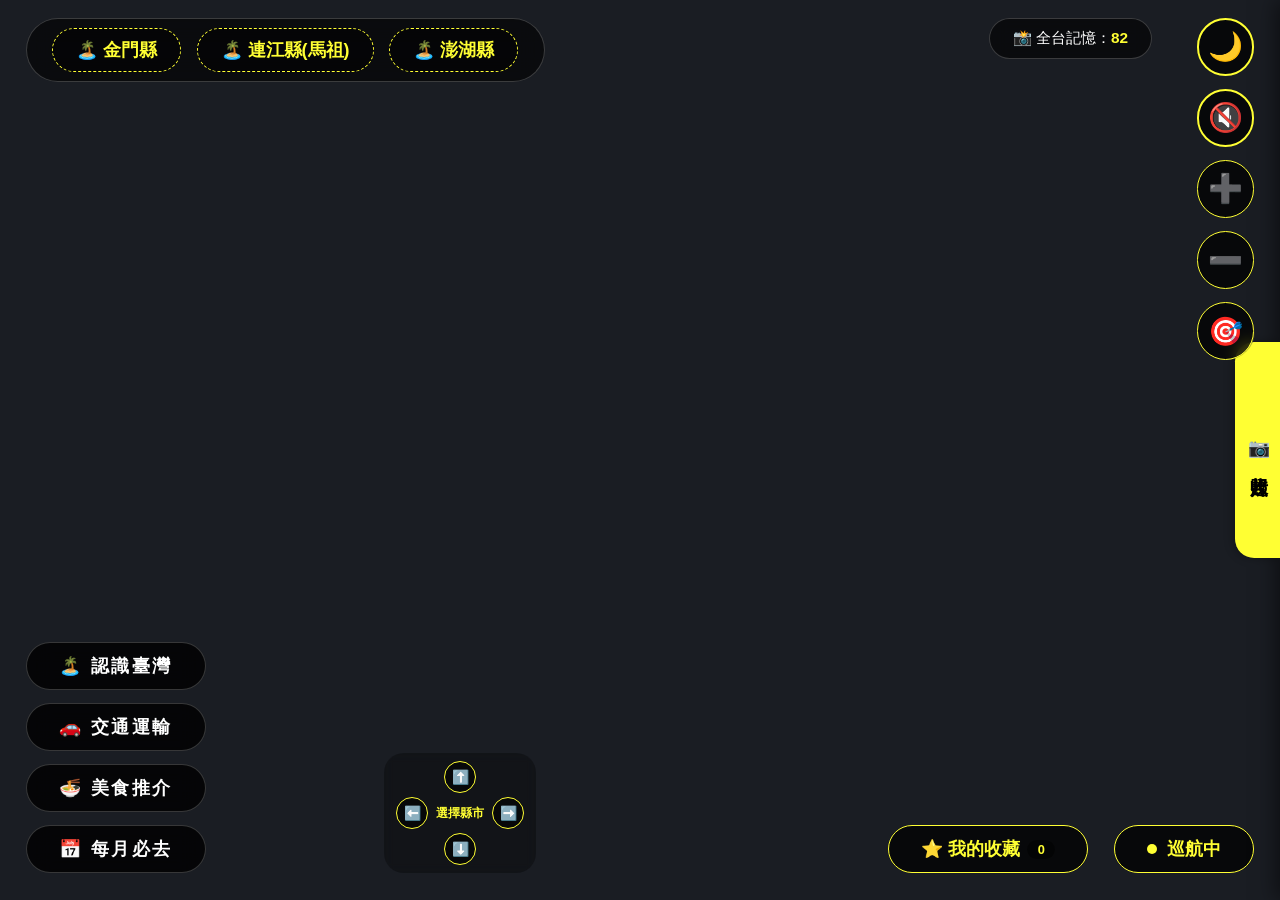
==== index.html @ 997c4e5f "Add files via upload" ====
<!DOCTYPE html>
<html lang="zh-Hant" data-theme="dark">
<head>
    <meta charset="UTF-8">
    <meta name="viewport" content="width=device-width, initial-scale=1.0, user-scalable=yes">
    <title>台灣景點照片地圖 | 249個台灣回憶景點</title>
    <meta name="description" content="探索台灣249個景點照片，從台北101到墾丁沙灘，從阿里山到太魯閣，互動地圖帶你回憶台灣之美。">
    <meta name="keywords" content="台灣景點,台灣地圖,台灣旅遊,景點照片,台灣回憶,台北101,日月潭,阿里山">
    <link rel="stylesheet" href="css/style.css">
    
    <!-- Google tag (gtag.js) -->
    <script async src="https://www.googletagmanager.com/gtag/js?id=G-DR6J5T61EL"></script>
    <script>
        window.dataLayer = window.dataLayer || [];
        function gtag(){dataLayer.push(arguments);}
        gtag('js', new Date());
        gtag('config', 'G-DR6J5T61EL');
    </script>
</head>
<body>
<div class="main-content">
    <div id="map-container">
        <svg id="taiwan-map"></svg>
    </div>
</div>

<!-- 固定右上角控制項 -->
<div class="fixed-controls">
    <div class="theme-toggle" onclick="toggleTheme()">🌙</div>
    <div id="music-toggle" onclick="toggleMusic()">🎵</div>
    <audio id="bgm-audio" loop><source src="bgm.mp3" type="audio/mpeg"></audio>
    <div class="map-controls">
        <button id="zoom-in">➕</button>
        <button id="zoom-out">➖</button>
        <button class="reset-view-btn" onclick="resetMapView()">🎯</button>
    </div>
</div>

<!-- 左上角外島區塊 -->
<div class="island-bar">
    <div id="btn-Kinmen" class="island-btn" onclick="clickIsland('金門縣', this)" onmouseenter="hoverIsland('金門縣')" onmouseleave="clearIslandHover()">🏝️ 金門縣</div>
    <div id="btn-Lienchiang" class="island-btn" onclick="clickIsland('連江縣', this)" onmouseenter="hoverIsland('連江縣')" onmouseleave="clearIslandHover()">🏝️ 連江縣(馬祖)</div>
    <div id="btn-Penghu" class="island-btn" onclick="clickIsland('澎湖縣', this)" onmouseenter="hoverIsland('澎湖縣')" onmouseleave="clearIslandHover()">🏝️ 澎湖縣</div>
</div>

<!-- 手機版四方向按鈕（取代搜尋框） -->
<div class="mobile-dpad">
    <div class="dpad-up">
        <button class="dpad-btn" id="dpad-up" onclick="moveDirection('N')">⬆️</button>
    </div>
    <div class="dpad-middle">
        <button class="dpad-btn" id="dpad-left" onclick="moveDirection('W')">⬅️</button>
        <span class="dpad-text">選擇縣市</span>
        <button class="dpad-btn" id="dpad-right" onclick="moveDirection('E')">➡️</button>
    </div>
    <div class="dpad-down">
        <button class="dpad-btn" id="dpad-down" onclick="moveDirection('S')">⬇️</button>
    </div>
</div>

<!-- 記憶數字 -->
<div class="memory-badge">📸 全台記憶：<b id="total-count" style="color:var(--accent)">82</b></div>

<!-- 收藏景點縮圖預覽 -->
<div id="favorite-preview" class="favorite-preview" style="display: none;">
    <img id="preview-img" src="">
    <div id="preview-title"></div>
</div>

<!-- 左下方選單 -->
<div class="menu-stack">
    <div class="menu-item" id="menu-taiwan">
        <div class="menu-trigger" onclick="toggleMenu('taiwan')">🏝️ 認識臺灣</div>
        <div class="menu-dropdown-vertical" id="dropdown-taiwan"></div>
    </div>
    <div class="menu-item" id="menu-transport">
        <div class="menu-trigger" onclick="toggleMenu('transport')">🚗 交通運輸</div>
        <div class="menu-dropdown-vertical" id="dropdown-transport"></div>
    </div>
    <div class="menu-item" id="menu-food">
        <div class="menu-trigger" id="food-mode-trigger" onclick="toggleFoodMode()">🍜 美食推介</div>
        <div class="menu-dropdown-vertical" id="dropdown-food"></div>
    </div>
    <div class="menu-item" id="menu-monthly">
        <div class="menu-trigger" id="monthly-mode-trigger" onclick="toggleMonthlyPanel()">📅 每月必去</div>
        <div class="menu-dropdown-vertical" id="dropdown-monthly"></div>
    </div>
</div>

<!-- 每月必去月份選單（彈窗 - 3x4 網格） -->
<div id="monthly-panel" class="monthly-panel">
    <div class="monthly-grid-3x4">
        <div class="monthly-item" onclick="filterByMonth(1)">1月</div>
        <div class="monthly-item" onclick="filterByMonth(2)">2月</div>
        <div class="monthly-item" onclick="filterByMonth(3)">3月</div>
        <div class="monthly-item" onclick="filterByMonth(4)">4月</div>
        <div class="monthly-item" onclick="filterByMonth(5)">5月</div>
        <div class="monthly-item" onclick="filterByMonth(6)">6月</div>
        <div class="monthly-item" onclick="filterByMonth(7)">7月</div>
        <div class="monthly-item" onclick="filterByMonth(8)">8月</div>
        <div class="monthly-item" onclick="filterByMonth(9)">9月</div>
        <div class="monthly-item" onclick="filterByMonth(10)">10月</div>
        <div class="monthly-item" onclick="filterByMonth(11)">11月</div>
        <div class="monthly-item" onclick="filterByMonth(12)">12月</div>
    </div>
</div>

<!-- 巡航按鈕 -->
<div class="cruise-area">
    <div class="cruise-btn" onclick="toggleCruiseMaster()">
        <div id="cruise-dot"></div>
        <span id="cruise-text">巡航中</span>
    </div>
</div>

<!-- 收藏按鈕 + 面板 -->
<div class="favorite-wrapper">
    <div class="favorite-btn" onclick="toggleFavoritePanel()">
        ⭐ 我的收藏
        <span id="favorite-count" class="favorite-count">0</span>
    </div>
    <div id="favorite-panel" class="favorite-panel-dropup">
        <div class="favorite-panel-title">⭐ 我的收藏</div>
        <div id="favorite-list" class="favorite-list"></div>
    </div>
</div>

<!-- 右側照片面板 -->
<div id="photoPanel" class="photo-panel">
    <div class="panel-handle" onclick="togglePhotoPanel()" id="panel-handle-text">📷 收起照片</div>
    <div class="panel-title"><span id="cname">等待探索</span></div>
    <div id="thumb-grid"></div>
</div>

<!-- 彈窗 -->
<div id="modal-overlay" onclick="closeModal()">
    <div id="modal-box" onclick="event.stopPropagation()">
        <img id="modal-img" src="">
        <div id="modal-title" style="font-size:1.5em;color:var(--accent);margin-top:10px;"></div>
    </div>
</div>

<script src="https://d3js.org/d3.v7.min.js"></script>
<script src="https://unpkg.com/topojson@3"></script>
<script src="js/data.js"></script>
<script src="js/map.js"></script>
<script src="js/ui.js"></script>
</body>
</html>
---- css/style.css ----
:root {
    --main-bg: #1a1d23;
    --panel-bg: #252932;
    --accent: #ffff33;
    --gold: linear-gradient(45deg, #ffd700, #ffae00, #ffd700);
    --plane: #66ccff;
}

* {
    margin: 0;
    padding: 0;
    box-sizing: border-box;
}

body {
    margin: 0 !important;
    padding: 0 !important;
    background: var(--main-bg);
    color: white;
    font-family: "Microsoft JhengHei", "Segoe UI", sans-serif;
    display: flex;
    height: 100vh;
    overflow: hidden;
}

.main-content {
    flex: 1;
    display: flex;
    transition: margin-right 0.3s ease;
    position: relative;
}

#map-container {
    flex: 1;
    position: relative;
    padding: 0;
    transition: all 0.3s ease;
    background: var(--main-bg) !important;
    overflow: hidden;
}

svg {
    width: 100%;
    height: 100%;
}

.county {
    fill: #4a5d4e;
    stroke: #fff;
    stroke-width: 0.5;
    cursor: pointer;
    transition: 0.3s;
}

.county.active {
    fill: var(--accent) !important;
    filter: drop-shadow(0 0 10px var(--accent));
}

.reg-north { fill: #00d4ff !important; }
.reg-central { fill: #52ff52 !important; }
.reg-south { fill: #ffbb33 !important; }
.reg-east { fill: #ff66cc !important; }
.reg-islands { fill: #cccccc !important; }
.reg-system { fill: #ffd700 !important; }

/* ========== 地圖上的文字 ========== */
.county-label {
    fill: #fff;
    font-size: 1vw;
    font-weight: 900;
    letter-spacing: 0.5px;
    paint-order: stroke;
    stroke: #000;
    stroke-width: 2.5px;
    stroke-linecap: round;
    stroke-linejoin: round;
    dominant-baseline: middle;
    text-shadow: 0 0 2px rgba(0,0,0,0.5);
    pointer-events: none;
    opacity: 0;
    transition: opacity 0.3s;
}

.extra-label {
    font-size: 0.7vw;
}

.airport-label {
    fill: var(--plane);
    font-size: 0.7vw;
    font-weight: 900;
    pointer-events: none;
    opacity: 0;
    transition: opacity 0.3s;
    paint-order: stroke;
    stroke: #000;
    stroke-width: 2.5px;
}

.label-visible { opacity: 1 !important; }

.airport-icon {
    font-size: 18px;
    opacity: 0;
    transition: 0.5s;
    pointer-events: none;
}

.airport-visible { opacity: 1 !important; }

.tra-station {
    font-size: 0.45vw;
    font-weight: bold;
    white-space: nowrap;
    background: rgba(0, 0, 0, 0.65);
    padding: 2px 3px;
    border-radius: 4px;
    dominant-baseline: hanging;
    fill: #ffffff;
    paint-order: stroke;
    stroke: #000000;
    stroke-width: 2px;
}

.hsr-station {
    fill: #ffaa33;
    font-size: 0.7vw;
    font-weight: bold;
    white-space: nowrap;
    background: rgba(0, 0, 0, 0.65);
    padding: 2px 4px;
    border-radius: 4px;
    dominant-baseline: hanging;
    paint-order: stroke;
    stroke: #000;
    stroke-width: 2px;
}

.tra-stations circle {
    fill: white;
    stroke: black;
    stroke-width: 1px;
}

.hsr-dot {
    fill: #ffaa33;
    stroke: #000;
    stroke-width: 0.5px;
}

/* ========== 右側照片面板（桌面版）========== */
.photo-panel {
    position: fixed;
    right: -50%;
    top: 0;
    width: 50%;
    height: 100vh;
    background: var(--panel-bg);
    transition: right 0.3s ease;
    z-index: 300;
    display: flex;
    flex-direction: column;
    box-shadow: -4px 0 20px rgba(0,0,0,0.5);
}

.photo-panel.open {
    right: 0;
}

body.panel-open .main-content {
    margin-right: 50%;
}

.photo-panel .panel-handle {
    position: absolute;
    left: -3.5vw;
    top: 50%;
    transform: translateY(-50%);
    width: 3.5vw;
    height: 24vh;
    background: var(--accent);
    border-radius: 1.5vw 0 0 1.5vw;
    display: flex;
    align-items: center;
    justify-content: center;
    cursor: pointer;
    color: #000;
    font-weight: bold;
    writing-mode: vertical-rl;
    text-orientation: mixed;
    letter-spacing: normal;
    font-size: 1.4vw;
    box-shadow: -2px 0 10px rgba(0,0,0,0.3);
    z-index: 301;
    white-space: nowrap;
    padding: 0;
    margin: 0;
    line-height: 1;
    transition: all 0.3s ease;
}

.photo-panel.open .panel-handle {
    align-items: center;
}

.photo-panel .panel-handle:hover {
    background: #ffdd55;
}

#thumb-grid {
    flex-grow: 1;
    display: flex;
    flex-direction: row;
    flex-wrap: wrap;
    overflow-y: auto;
    overflow-x: hidden;
    gap: 1.5vw;
    padding: 1.5vw;
    scroll-behavior: smooth;
    align-content: flex-start;
}

#thumb-grid::-webkit-scrollbar {
    width: 0.6vw;
}
#thumb-grid::-webkit-scrollbar-thumb {
    background: var(--accent);
    border-radius: 1vw;
}

.thumb-card {
    flex: 0 0 18vw;
    background: #1a1d23;
    border-radius: 1vw;
    border: 1px solid rgba(255,255,255,0.1);
    cursor: pointer;
    transition: 0.3s;
    display: flex;
    flex-direction: column;
    overflow: hidden;
    position: relative;
}

.thumb-card:hover {
    transform: scale(1.02);
    border-color: var(--accent);
}

.thumb-card img {
    width: 100%;
    aspect-ratio: 4 / 3;
    object-fit: cover;
}

.thumb-card p {
    font-size: 1vw;
    margin: 0;
    padding: 0.8vw;
    text-align: center;
    font-weight: bold;
    background: rgba(0,0,0,0.6);
    color: white;
    white-space: normal;
    word-wrap: break-word;
}

/* ========== 桌面版收藏星星 - 放大到容易點擊 ========== */
.thumb-card .favorite-star {
    position: absolute;
    top: 0.8vw;
    right: 0.8vw;
    background: rgba(0,0,0,0.6);
    border-radius: 50%;
    width: 3vw;
    height: 3vw;
    min-width: 28px;
    min-height: 28px;
    display: flex;
    align-items: center;
    justify-content: center;
    cursor: pointer;
    font-size: 2vw;
    backdrop-filter: blur(4px);
    transition: 0.2s;
}

.panel-title {
    text-align: center;
    padding: 1.5vw;
    border-bottom: 1px solid rgba(255,255,255,0.1);
    font-size: 1.5vw;
    font-weight: bold;
    background: rgba(0,0,0,0.3);
}

/* ========== 左上角外島區塊（桌面版-水平）========== */
.island-bar {
    position: absolute;
    top: 2vh;
    left: 2vw;
    z-index: 150;
    display: flex;
    gap: 1.2vw;
    background: rgba(0,0,0,0.6);
    backdrop-filter: blur(12px);
    padding: 1vh 2vw;
    border-radius: 5vw;
    border: 1px solid rgba(255,255,255,0.2);
}

.island-btn {
    padding: 1vh 1.8vw;
    border-radius: 5vw;
    font-size: 1.4vw;
    font-weight: bold;
    cursor: pointer;
    background: rgba(0,0,0,0.5);
    border: 1px dashed var(--accent);
    color: var(--accent);
    transition: 0.2s;
    text-align: center;
    display: inline-flex;
    align-items: center;
    justify-content: center;
    gap: 0.5vw;
    font-family: 'Microsoft JhengHei', sans-serif;
}

.island-btn:hover { background: var(--accent); color: #000; }

.memory-badge {
    position: absolute;
    top: 2vh;
    right: 10vw;
    background: rgba(0,0,0,0.6);
    backdrop-filter: blur(8px);
    padding: 1vh 1.8vw;
    border-radius: 5vw;
    font-size: 1.2vw;
    z-index: 150;
    border: 1px solid rgba(255,255,255,0.2);
    font-family: 'Microsoft JhengHei', sans-serif;
}

/* ========== 搜尋框（桌面版保留，手機版隱藏）========== */
.search-area {
    position: absolute;
    top: 2vh;
    right: 25vw;
    z-index: 150;
}

.search-box {
    display: flex;
    gap: 0.5vw;
    background: rgba(0,0,0,0.6);
    backdrop-filter: blur(12px);
    padding: 0.5vh 1vw;
    border-radius: 5vw;
    border: 1px solid rgba(255,255,255,0.2);
}

.search-box input {
    background: transparent;
    border: none;
    color: white;
    padding: 0.8vh 1vw;
    font-size: 1.2vw;
    outline: none;
    width: 12vw;
    font-family: 'Microsoft JhengHei', sans-serif;
}

.search-box input::placeholder { color: rgba(255,255,255,0.5); }

.search-box button {
    background: var(--accent);
    border: none;
    border-radius: 5vw;
    padding: 0.8vh 1.5vw;
    cursor: pointer;
    font-weight: bold;
    font-size: 1.2vw;
    color: #000;
    font-family: 'Microsoft JhengHei', sans-serif;
}

.search-box button:hover { background: #ffdd55; }

.search-results {
    position: absolute;
    top: 6vh;
    right: 0;
    background: rgba(0,0,0,0.95);
    backdrop-filter: blur(16px);
    border-radius: 1vw;
    padding: 0.8vw;
    min-width: 12vw;
    max-height: 25vh;
    overflow-y: auto;
    display: none;
    z-index: 151;
}

.search-results.show { display: block; }

.search-result-item {
    padding: 0.8vw 1vw;
    cursor: pointer;
    border-radius: 0.8vw;
    transition: 0.2s;
    font-size: 1.2vw;
    font-family: 'Microsoft JhengHei', sans-serif;
}

.search-result-item:hover { background: var(--accent); color: #000; }

/* ========== 左下方選單（桌面版-垂直）========== */
.menu-stack {
    position: absolute;
    bottom: 3vh;
    left: 2vw;
    display: flex;
    flex-direction: column;
    gap: 1.5vh;
    z-index: 160;
}

.menu-item { position: relative; }

.menu-trigger {
    padding: 1.2vh 2.5vw;
    background: rgba(0,0,0,0.8);
    backdrop-filter: blur(12px);
    border-radius: 5vw;
    font-size: 1.4vw;
    font-weight: bold;
    cursor: pointer;
    border: 1px solid rgba(255,255,255,0.2);
    transition: 0.2s;
    color: white;
    letter-spacing: 0.2vw;
    text-align: center;
    font-family: 'Microsoft JhengHei', sans-serif;
}

.menu-trigger:hover {
    background: var(--accent);
    color: #000;
    border-color: var(--accent);
}

.menu-trigger.active {
    background: var(--accent);
    color: #000;
    border-color: var(--accent);
}

.menu-dropdown-vertical {
    position: absolute;
    left: 100%;
    bottom: 0;
    margin-left: 1vw;
    background: rgba(0,0,0,0.95);
    backdrop-filter: blur(16px);
    border-radius: 1vw;
    padding: 0.8vw;
    min-width: 15vw;
    border: 1px solid rgba(255,255,255,0.2);
    box-shadow: 4px 4px 20px rgba(0,0,0,0.5);
    display: none;
    z-index: 170;
}

.menu-dropdown-vertical.show { display: block; }

.vertical-item {
    padding: 0.8vw 1.5vw;
    margin: 0.3vw 0;
    border-radius: 1vw;
    cursor: pointer;
    transition: 0.2s;
    display: flex;
    align-items: center;
    gap: 1vw;
    font-family: 'Microsoft JhengHei', sans-serif;
    font-size: 1.1vw;
    font-weight: bold;
}

.vertical-item:hover {
    filter: brightness(1.1);
    transform: scale(1.02);
}

.vertical-item img {
    width: 5vw;
    height: 5vw;
    min-width: 24px;
    min-height: 24px;
    object-fit: contain;
}

/* ========== 巡航按鈕 ========== */
.cruise-area {
    position: absolute;
    bottom: 3vh;
    right: 2vw;
    z-index: 160;
}

.cruise-btn {
    display: flex;
    align-items: center;
    gap: 0.8vw;
    padding: 1.2vh 2.5vw;
    background: rgba(0,0,0,0.7);
    backdrop-filter: blur(12px);
    border: 1px solid var(--accent);
    border-radius: 5vw;
    cursor: pointer;
    transition: 0.2s;
    font-size: 1.4vw;
    font-weight: bold;
    color: var(--accent);
    font-family: 'Microsoft JhengHei', sans-serif;
}

.cruise-btn:hover { background: var(--accent); color: #000; }
.cruise-btn:hover #cruise-dot { background: #000 !important; }

#cruise-dot {
    width: 0.8vw;
    height: 0.8vw;
    background: var(--accent);
    border-radius: 50%;
    transition: 0.2s;
}

/* ========== 收藏包裝器 ========== */
.favorite-wrapper {
    position: absolute;
    bottom: 3vh;
    right: 15vw;
    z-index: 160;
    display: flex;
    flex-direction: column;
    align-items: flex-end;
}

.favorite-btn {
    display: flex;
    align-items: center;
    gap: 0.6vw;
    padding: 1.2vh 2.5vw;
    background: rgba(0,0,0,0.7);
    backdrop-filter: blur(12px);
    border: 1px solid var(--accent);
    border-radius: 5vw;
    cursor: pointer;
    transition: 0.2s;
    font-size: 1.4vw;
    font-weight: bold;
    color: var(--accent);
    font-family: 'Microsoft JhengHei', sans-serif;
}

.favorite-btn:hover {
    background: var(--accent);
    color: #000;
}

.favorite-count {
    background: rgba(0,0,0,0.5);
    padding: 0.2vh 0.8vw;
    border-radius: 2vw;
    font-size: 1vw;
}

.favorite-panel-dropup {
    position: absolute;
    bottom: 6vh;
    right: 0;
    width: 20vw;
    background: rgba(0,0,0,0.95);
    backdrop-filter: blur(16px);
    border-radius: 1vw;
    padding: 1vw;
    border: 1px solid rgba(255,255,255,0.2);
    box-shadow: 0 4px 20px rgba(0,0,0,0.5);
    display: none;
    z-index: 250;
    max-height: 40vh;
    overflow-y: auto;
}

.favorite-panel-dropup.show {
    display: block;
}

.favorite-panel-title {
    font-size: 1.2vw;
    font-weight: bold;
    margin-bottom: 1vh;
    padding-bottom: 0.5vh;
    border-bottom: 1px solid rgba(255,255,255,0.2);
    text-align: center;
    font-family: 'Microsoft JhengHei', sans-serif;
}

.favorite-list {
    display: flex;
    flex-direction: column;
    gap: 0.5vh;
}

.favorite-item {
    display: flex;
    align-items: center;
    justify-content: space-between;
    padding: 0.6vw 1vw;
    background: rgba(255,255,255,0.1);
    border-radius: 2vw;
    cursor: pointer;
    transition: 0.2s;
    font-size: 1vw;
    font-family: 'Microsoft JhengHei', sans-serif;
}

.favorite-item:hover {
    background: var(--accent);
    color: #000;
}

.favorite-item .remove {
    width: 1.5vw;
    height: 1.5vw;
    border-radius: 50%;
    background: rgba(255,255,255,0.2);
    display: flex;
    align-items: center;
    justify-content: center;
    cursor: pointer;
    font-size: 0.9vw;
}

.favorite-item .remove:hover {
    background: #ff4444;
    color: white;
}

.empty-favorite {
    text-align: center;
    padding: 2vh;
    color: rgba(255,255,255,0.5);
    font-size: 1vw;
    font-family: 'Microsoft JhengHei', sans-serif;
}

/* ========== 右上控制項 ========== */
.fixed-controls {
    position: fixed;
    top: 2vh;
    right: 2vw;
    z-index: 400;
    display: flex;
    flex-direction: column;
    align-items: flex-end;
    gap: 1.5vh;
}

#music-toggle {
    width: 4.5vw;
    height: 4.5vw;
    min-width: 44px;
    min-height: 44px;
    background: rgba(0,0,0,0.7);
    border: 2px solid var(--accent);
    border-radius: 50%;
    display: flex;
    align-items: center;
    justify-content: center;
    cursor: pointer;
    color: var(--accent);
    font-size: 2.2vw;
    backdrop-filter: blur(8px);
}

.map-controls {
    display: flex;
    flex-direction: column;
    gap: 1.5vh;
}

.map-controls button {
    width: 4.5vw;
    height: 4.5vw;
    min-width: 44px;
    min-height: 44px;
    background: rgba(0,0,0,0.7);
    border: 1px solid var(--accent);
    border-radius: 50%;
    color: var(--accent);
    font-size: 2.2vw;
    cursor: pointer;
    backdrop-filter: blur(8px);
}

.map-controls button:hover { background: var(--accent); color: #000; }

.theme-toggle {
    width: 4.5vw;
    height: 4.5vw;
    min-width: 44px;
    min-height: 44px;
    background: rgba(0,0,0,0.7);
    border: 2px solid var(--accent);
    border-radius: 50%;
    display: flex;
    align-items: center;
    justify-content: center;
    cursor: pointer;
    font-size: 2.2vw;
    backdrop-filter: blur(8px);
    transition: 0.2s;
}

.theme-toggle:hover {
    transform: scale(1.05);
    background: var(--accent);
    color: #000;
}

/* 收藏景點縮圖預覽 */
.favorite-preview {
    position: fixed;
    bottom: 8vh;
    left: 2vw;
    width: 6vw;
    background: rgba(0,0,0,0.8);
    backdrop-filter: blur(8px);
    border-radius: 1vw;
    padding: 0.5vw;
    text-align: center;
    z-index: 170;
    border: 1px solid var(--accent);
}

.favorite-preview img {
    width: 100%;
    height: 4vw;
    object-fit: cover;
    border-radius: 0.5vw;
}

.favorite-preview div {
    font-size: 0.8vw;
    margin-top: 0.3vw;
    color: var(--accent);
    white-space: nowrap;
    overflow: hidden;
    text-overflow: ellipsis;
}

/* 彈窗 */
#modal-overlay {
    position: fixed;
    top: 0;
    left: 0;
    width: 100%;
    height: 100%;
    background: rgba(0,0,0,0.9);
    display: none;
    align-items: center;
    justify-content: center;
    z-index: 9999;
}

#modal-box {
    max-width: 80%;
    text-align: center;
}

#modal-img {
    max-width: 100%;
    max-height: 80vh;
    border: 3px solid white;
    border-radius: 8px;
}

@keyframes spin {
    from { transform: rotate(0deg); }
    to { transform: rotate(360deg); }
}

.playing { animation: spin 3s linear infinite; }

/* ========== 深色/淺色主題 ========== */
:root[data-theme="light"] {
    --main-bg: #f0f0f0;
    --panel-bg: #ffffff;
    --text-color: #1a1d23;
    --border-color: rgba(0,0,0,0.1);
    --shadow-color: rgba(0,0,0,0.1);
}

:root[data-theme="light"] body {
    background: var(--main-bg);
    color: var(--text-color);
}

:root[data-theme="light"] .county {
    stroke: #666;
}

:root[data-theme="light"] .menu-trigger,
:root[data-theme="light"] .cruise-btn,
:root[data-theme="light"] .island-bar,
:root[data-theme="light"] .search-box,
:root[data-theme="light"] .memory-badge,
:root[data-theme="light"] .fixed-controls button,
:root[data-theme="light"] #music-toggle,
:root[data-theme="light"] .favorite-btn,
:root[data-theme="light"] .theme-toggle {
    background: rgba(255,255,255,0.9);
    color: #1a1d23;
    border-color: rgba(0,0,0,0.2);
}

:root[data-theme="light"] .menu-dropdown-vertical,
:root[data-theme="light"] .search-results,
:root[data-theme="light"] .favorite-panel-dropup {
    background: rgba(255,255,255,0.95);
    color: #1a1d23;
}

:root[data-theme="light"] .vertical-item,
:root[data-theme="light"] .search-result-item,
:root[data-theme="light"] .favorite-item {
    color: #1a1d23;
}

:root[data-theme="light"] .vertical-item:hover,
:root[data-theme="light"] .search-result-item:hover,
:root[data-theme="light"] .favorite-item:hover {
    background: var(--accent);
    color: #000;
}

:root[data-theme="light"] .photo-panel {
    background: #f5f5f5;
}

:root[data-theme="light"] .thumb-card {
    background: white;
    border-color: rgba(0,0,0,0.1);
}

:root[data-theme="light"] .county-label {
    fill: #1a1d23;
    stroke: #ffffff;
    stroke-width: 2px;
}

/* 懸浮變亮效果 */
.vertical-item {
    transition: all 0.2s ease;
    cursor: pointer;
}

.menu-trigger:hover,
.island-btn:hover {
    filter: brightness(1.1);
    transform: scale(1.02);
}

/* ========== 響應式設計 - 平板 (768px - 1024px) ========== */
@media (max-width: 1024px) and (min-width: 769px) {
    .thumb-card { width: 22vw; }
    .thumb-card p { font-size: 1.4vw; }
    .island-btn { font-size: 1.6vw; padding: 0.8vh 2vw; }
    .vertical-item img { width: 5vw; height: 5vw; }
}

/* ========== 桌面版四方向按鈕 ========== */
.mobile-dpad {
    position: fixed;
    bottom: 3vh;
    left: 30vw;
    transform: translateX(0);
    display: flex;
    flex-direction: column;
    align-items: center;
    gap: 4px;
    z-index: 210;
    background: rgba(0,0,0,0.3);
    backdrop-filter: blur(4px);
    padding: 8px 12px;
    border-radius: 20px;
}

.dpad-up, .dpad-down {
    display: flex;
    justify-content: center;
}

.dpad-middle {
    display: flex;
    align-items: center;
    gap: 8px;
}

.dpad-btn {
    width: 32px;
    height: 32px;
    border-radius: 50%;
    background: rgba(0,0,0,0.6);
    border: 1px solid var(--accent);
    color: var(--accent);
    font-size: 14px;
    display: flex;
    align-items: center;
    justify-content: center;
    cursor: pointer;
    transition: 0.2s;
}

.dpad-btn:hover {
    background: var(--accent);
    color: #000;
}

.dpad-text {
    font-size: 12px;
    color: var(--accent);
    font-weight: bold;
    white-space: nowrap;
}

/* ========== 手機版 ========== */
@media (max-aspect-ratio: 1/1) {
    body {
        flex-direction: column;
        overflow: hidden;
        background: var(--main-bg);
        margin: 0;
        padding: 0;
        position: relative;
    }
    
    .main-content {
        flex: 1;
        width: 100%;
        height: 100vh;
        margin: 0;
        padding: 0;
        display: flex;
        align-items: center;
        justify-content: center;
        background: transparent;
    }
    
    #map-container {
        flex: none;
        width: 100%;
        height: 100vh;
        padding: 0 !important;
        margin: 0 !important;
        display: flex;
        align-items: center;
        justify-content: center;
        background: var(--main-bg) !important;
    }
    
    svg {
        width: 100%;
        height: 100%;
        transform: scale(1);
        transform-origin: center center;
        background: transparent;
    }
    
    .county-label {
        font-size: max(12px, 1.2vw);
    }
    .extra-label {
        font-size: max(9px, 0.8vw);
    }
    .airport-label {
        font-size: max(10px, 0.9vw);
    }
    .hsr-station {
        font-size: max(11px, 0.9vw);
    }
    .tra-station {
        font-size: max(6.5px, 0.45vw);
    }
    
    .photo-panel {
        position: fixed;
        right: 0;
        bottom: -30%;
        left: 0;
        top: auto;
        width: 100%;
        height: 30%;
        border-radius: 4vw 4vw 0 0;
        transition: bottom 0.3s ease;
        z-index: 300;
    }
    
    .photo-panel.open {
        bottom: 0;
    }
    
    body.panel-open .main-content {
        margin-right: 0;
    }
    
    .photo-panel .panel-handle {
        position: absolute;
        left: 50%;
        top: -8vw;
        transform: translateX(calc(-50% + 8vw));
        width: 30vw;
        height: 8vw;
        border-radius: 4vw 4vw 0 0;
        background: var(--accent);
        color: #000;
        text-align: center;
        line-height: 8vw;
        writing-mode: horizontal-tb;
        font-size: 4vw;
    }
    
    .photo-panel .panel-title {
        display: none;
    }
    
    #thumb-grid {
        display: flex;
        flex-direction: row;
        overflow-x: auto;
        overflow-y: hidden;
        gap: 2vw;
        padding: 2vw;
        height: calc(100% - 2vw);
        flex-wrap: nowrap;
        scroll-behavior: smooth;
        -webkit-overflow-scrolling: touch;
    }
    
    #thumb-grid::-webkit-scrollbar {
        height: 0.8vw;
        width: auto;
    }
    #thumb-grid::-webkit-scrollbar-thumb {
        background: var(--accent);
        border-radius: 1vw;
    }
    
    .thumb-card {
        flex: 0 0 auto;
        width: auto;
        min-width: 35vw;
        max-width: 45vw;
        height: auto;
        position: relative;
        cursor: pointer;
        touch-action: pan-x pan-y;
        background: transparent;
        border: none;
        border-radius: 2vw;
    }
    
    .thumb-card img {
        height: auto;
        width: 100%;
        aspect-ratio: 4 / 3;
        object-fit: cover;
        border-radius: 2vw;
    }
    
    .thumb-card p {
        position: absolute;
        bottom: 0;
        left: 0;
        right: 0;
        background: linear-gradient(transparent, rgba(0,0,0,0.6));
        color: white;
        font-size: 3vw;
        padding: 5vw 2vw 2vw;
        margin: 0;
        text-align: center;
        font-weight: bold;
        text-shadow: 1px 1px 0px #000000;
        border-radius: 0 0 2vw 2vw;
    }
    
    .thumb-card .favorite-star {
        width: 12vw;
        height: 12vw;
        min-width: 50px;
        min-height: 50px;
        font-size: 7vw;
        top: 2vw;
        right: 2vw;
        background: rgba(0,0,0,0.5);
        border-radius: 50%;
    }
    
    .island-bar {
        position: fixed;
        top: 1.5vh;
        left: 2vw;
        display: flex;
        flex-direction: column;
        gap: 1.5vh;
        background: rgba(0,0,0,0.6);
        backdrop-filter: blur(12px);
        padding: 1.5vh 2vw;
        border-radius: 5vw;
        border: 1px solid rgba(255,255,255,0.2);
        z-index: 200;
    }
    
    .island-btn {
        padding: 1vh 3vw;
        font-size: 3.5vw;
        white-space: nowrap;
    }
    
    .memory-badge {
        position: fixed;
        top: 1.5vh;
        right: 10vw;
        font-size: 3vw;
        padding: 1vh 3vw;
        z-index: 200;
    }
    
    /* 手機版隱藏搜尋框 */
    .search-area {
        display: none;
    }
    
     /* 手機版四方向按鈕 - 你的正確設定 */
    .mobile-dpad {
        position: fixed;
        top: 1.5vh;
        height: auto !important;
        align-self: flex-start !important;
        left: 38vw;
        display: flex;
        flex-direction: column;
        align-items: center;
        gap: 2px;
        z-index: 210;
        background: transparent;
        backdrop-filter: none;
        padding: 0;
        border-radius: 12px;
    }

    .dpad-up, .dpad-down {
        display: flex;
        justify-content: center;
    }

    .dpad-middle {
        display: flex;
        align-items: center;
        gap: 3px;
    }

    .dpad-btn {
        width: 22px;
        height: 22px;
        border-radius: 50%;
        background: rgba(0,0,0,0.5);
        border: 0.8px solid var(--accent);
        color: var(--accent);
        font-size: 10px;
        display: flex;
        align-items: center;
        justify-content: center;
        cursor: pointer;
    }

    .dpad-text {
        font-size: 8px;
        color: var(--accent);
        font-weight: bold;
        white-space: nowrap;
    }

    
    .fixed-controls {
        position: fixed;
        top: 1.5vh;
        right: 2vw;
        gap: 1vh;
        z-index: 200;
    }
    
    #music-toggle, .theme-toggle {
        width: 10vw;
        height: 10vw;
        min-width: 36px;
        min-height: 36px;
        font-size: 5vw;
    }
    
    .map-controls button {
        width: 10vw;
        height: 10vw;
        min-width: 36px;
        min-height: 36px;
        font-size: 5vw;
    }
    
    .menu-stack {
        position: fixed;
        top: 40%;
        left: 2vw;
        z-index: 200;
    }
    
    .menu-trigger {
        padding: 1.5vh 4vw;
        font-size: 3.5vw;
        white-space: nowrap;
    }
    
    .menu-dropdown-vertical {
        left: 100%;
        bottom: 0;
        top: auto;
        margin-left: 2vw;
        margin-bottom: 0;
        min-width: 35vw;
        padding: 2vw;
    }
    
    .vertical-item {
        padding: 0.8vh 3vw;
        margin: 0.3vh 0;
        font-size: 2.8vw;
        gap: 1.5vw;
    }
    
    .vertical-item img {
        display: none;
    }
    
    .favorite-wrapper {
        position: fixed;
        bottom: 2vh;
        right: 2vw;
        z-index: 200;
    }
    
    .favorite-btn {
        padding: 1.5vh 4vw;
        font-size: 3.5vw;
    }
    
    .favorite-panel-dropup {
        bottom: 7vh;
        width: 50vw;
        max-height: 40vh;
        padding: 2vw;
    }
    
    .favorite-panel-title {
        font-size: 3.5vw;
        margin-bottom: 1vh;
    }
    
    .favorite-item {
        padding: 1vh 3vw;
        font-size: 3vw;
    }
    
    .favorite-item .remove {
        width: 5vw;
        height: 5vw;
        font-size: 3vw;
    }
    
    .empty-favorite {
        font-size: 3vw;
        padding: 2vh;
    }
    
    .cruise-area {
        position: fixed;
        bottom: 2vh;
        right: 28vw;
        z-index: 200;
    }
    
    .cruise-btn {
        padding: 1.5vh 4vw;
        font-size: 3.5vw;
    }
    
    #cruise-dot {
        width: 3vw;
        height: 3vw;
    }
    
    #modal-overlay { z-index: 500; }
    #modal-img { max-width: 95%; max-height: 70vh; }
    #modal-title { font-size: 1rem; }
}

/* ========== 轉乘站金邊閃爍動畫 ========== */
@keyframes goldPulse {
    0% {
        stroke: #ffd700;
        stroke-width: 5px;
        filter: drop-shadow(0 0 2px #ffd700);
    }
    50% {
        stroke: #ffaa00;
        stroke-width: 8px;
        filter: drop-shadow(0 0 15px #ffaa00);
    }
    100% {
        stroke: #ffd700;
        stroke-width: 5px;
        filter: drop-shadow(0 0 2px #ffd700);
    }
}

.hsr-dot.transfer-gold {
    cursor: pointer;
    fill: #ffaa33;
}

.tra-stations circle.transfer-gold {
    cursor: pointer;
    fill: #ffffff;
}

/* 重置視角按鈕樣式 */
.reset-view-btn {
    width: 4.5vw;
    height: 4.5vw;
    min-width: 44px;
    min-height: 44px;
    background: rgba(0,0,0,0.7);
    border: 1px solid var(--accent);
    border-radius: 50%;
    color: var(--accent);
    font-size: 2.2vw;
    cursor: pointer;
    backdrop-filter: blur(8px);
    display: flex;
    align-items: center;
    justify-content: center;
    transition: 0.2s;
}

@media (max-aspect-ratio: 1/1) {
    .reset-view-btn {
        width: 10vw;
        height: 10vw;
        font-size: 5vw;
    }
}

/* ========== 美食模式按鈕啟用樣式 ========== */
.food-mode-active {
    background: var(--accent) !important;
    color: #000 !important;
    border-color: var(--accent) !important;
    box-shadow: 0 0 10px var(--accent);
}

/* ========== 每月必去月份選單（彈窗 - 3x4 網格） ========== */
.monthly-panel {
    position: absolute;
    left: 100%;
    bottom: 0;
    margin-left: 1vw;
    background: rgba(0,0,0,0.95);
    backdrop-filter: blur(16px);
    border-radius: 1vw;
    padding: 0.8vw;
    min-width: 20vw;
    border: 1px solid rgba(255,255,255,0.2);
    box-shadow: 4px 4px 20px rgba(0,0,0,0.5);
    display: none;
    z-index: 170;
}

.monthly-panel.show {
    display: block;
}

.monthly-grid-3x4 {
    display: grid;
    grid-template-columns: repeat(4, 1fr);
    gap: 0.5vw;
}

.monthly-item {
    padding: 0.5vw 0.8vw;
    text-align: center;
    cursor: pointer;
    font-size: 1vw;
    font-weight: bold;
    color: white;
    border-radius: 0.5vw;
    transition: 0.2s;
}

.monthly-item:hover {
    background: var(--accent);
    color: #000;
}

/* 手機版每月必去選單 */
@media (max-aspect-ratio: 1/1) {
    .monthly-panel {
        left: 100%;
        bottom: 0;
        margin-left: 2vw;
        min-width: 40vw;
        padding: 2vw;
    }
    
    .monthly-grid-3x4 {
        gap: 1vw;
    }
    
    .monthly-item {
        padding: 1vh 2vw;
        font-size: 3vw;
    }
}
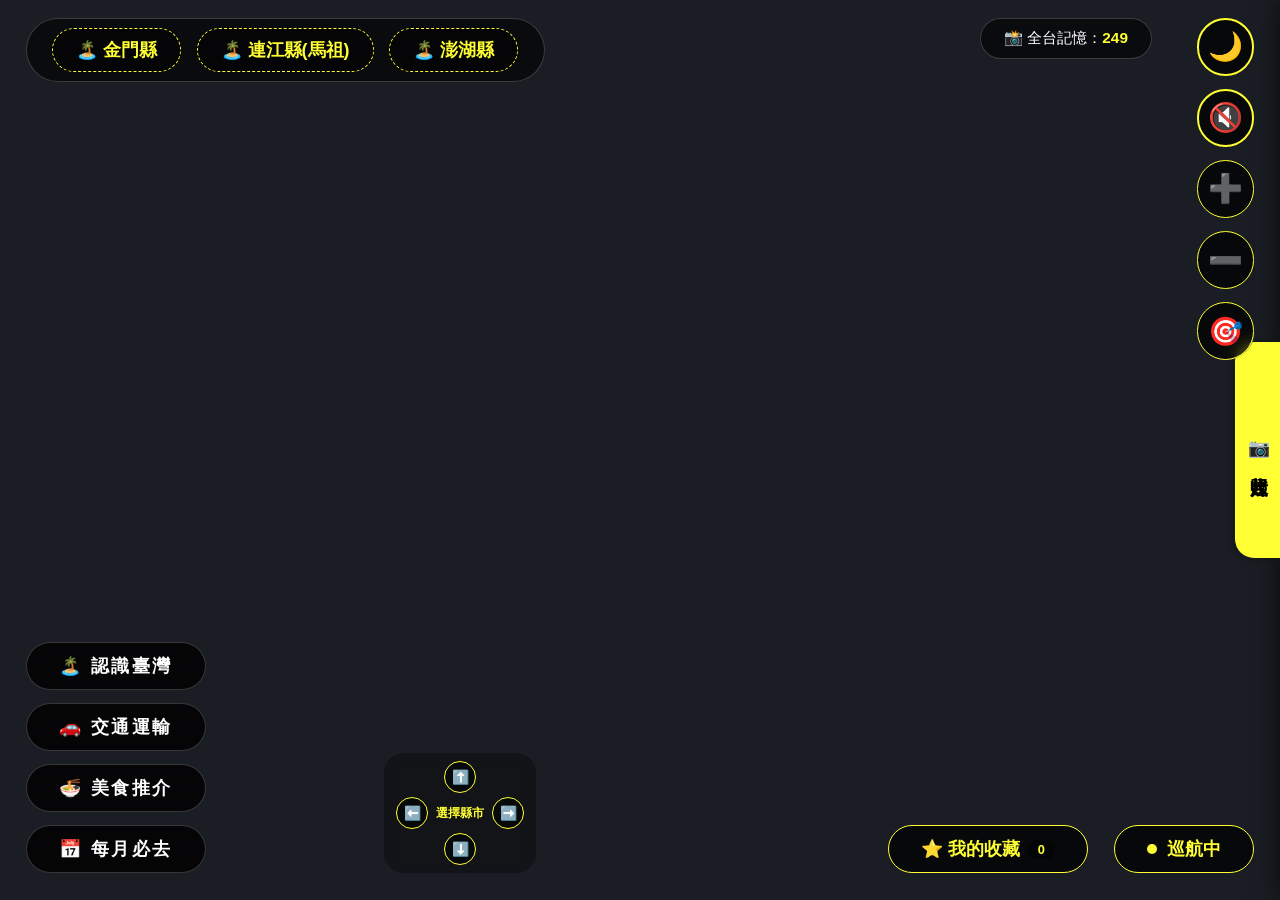
==== commit 83908d45: "Add files via upload" ====
--- a/index.html
+++ b/index.html
@@ -59,7 +59,7 @@
 </div>
 
 <!-- 記憶數字 -->
-<div class="memory-badge">📸 全台記憶：<b id="total-count" style="color:var(--accent)">82</b></div>
+<div class="memory-badge">📸 全台記憶：<b id="total-count" style="color:var(--accent)">249</b></div>
 
 <!-- 收藏景點縮圖預覽 -->
 <div id="favorite-preview" class="favorite-preview" style="display: none;">
@@ -83,25 +83,22 @@
     </div>
     <div class="menu-item" id="menu-monthly">
         <div class="menu-trigger" id="monthly-mode-trigger" onclick="toggleMonthlyPanel()">📅 每月必去</div>
-        <div class="menu-dropdown-vertical" id="dropdown-monthly"></div>
-    </div>
-</div>
-
-<!-- 每月必去月份選單（彈窗 - 3x4 網格） -->
-<div id="monthly-panel" class="monthly-panel">
-    <div class="monthly-grid-3x4">
-        <div class="monthly-item" onclick="filterByMonth(1)">1月</div>
-        <div class="monthly-item" onclick="filterByMonth(2)">2月</div>
-        <div class="monthly-item" onclick="filterByMonth(3)">3月</div>
-        <div class="monthly-item" onclick="filterByMonth(4)">4月</div>
-        <div class="monthly-item" onclick="filterByMonth(5)">5月</div>
-        <div class="monthly-item" onclick="filterByMonth(6)">6月</div>
-        <div class="monthly-item" onclick="filterByMonth(7)">7月</div>
-        <div class="monthly-item" onclick="filterByMonth(8)">8月</div>
-        <div class="monthly-item" onclick="filterByMonth(9)">9月</div>
-        <div class="monthly-item" onclick="filterByMonth(10)">10月</div>
-        <div class="monthly-item" onclick="filterByMonth(11)">11月</div>
-        <div class="monthly-item" onclick="filterByMonth(12)">12月</div>
+        <div id="monthly-panel" class="monthly-panel">
+            <div class="monthly-grid-3x4">
+                <div class="monthly-item" onclick="filterByMonth(1); toggleMonthlyPanel()">1月</div>
+                <div class="monthly-item" onclick="filterByMonth(2); toggleMonthlyPanel()">2月</div>
+                <div class="monthly-item" onclick="filterByMonth(3); toggleMonthlyPanel()">3月</div>
+                <div class="monthly-item" onclick="filterByMonth(4); toggleMonthlyPanel()">4月</div>
+                <div class="monthly-item" onclick="filterByMonth(5); toggleMonthlyPanel()">5月</div>
+                <div class="monthly-item" onclick="filterByMonth(6); toggleMonthlyPanel()">6月</div>
+                <div class="monthly-item" onclick="filterByMonth(7); toggleMonthlyPanel()">7月</div>
+                <div class="monthly-item" onclick="filterByMonth(8); toggleMonthlyPanel()">8月</div>
+                <div class="monthly-item" onclick="filterByMonth(9); toggleMonthlyPanel()">9月</div>
+                <div class="monthly-item" onclick="filterByMonth(10); toggleMonthlyPanel()">10月</div>
+                <div class="monthly-item" onclick="filterByMonth(11); toggleMonthlyPanel()">11月</div>
+                <div class="monthly-item" onclick="filterByMonth(12); toggleMonthlyPanel()">12月</div>
+            </div>
+        </div>
     </div>
 </div>
 
--- a/css/style.css
+++ b/css/style.css
@@ -64,7 +64,6 @@
 .reg-islands { fill: #cccccc !important; }
 .reg-system { fill: #ffd700 !important; }
 
-/* ========== 地圖上的文字 ========== */
 .county-label {
     fill: #fff;
     font-size: 1vw;
@@ -149,7 +148,6 @@
     stroke-width: 0.5px;
 }
 
-/* ========== 右側照片面板（桌面版）========== */
 .photo-panel {
     position: fixed;
     right: -50%;
@@ -265,7 +263,6 @@
     word-wrap: break-word;
 }
 
-/* ========== 桌面版收藏星星 - 放大到容易點擊 ========== */
 .thumb-card .favorite-star {
     position: absolute;
     top: 0.8vw;
@@ -294,7 +291,6 @@
     background: rgba(0,0,0,0.3);
 }
 
-/* ========== 左上角外島區塊（桌面版-水平）========== */
 .island-bar {
     position: absolute;
     top: 2vh;
@@ -343,7 +339,6 @@
     font-family: 'Microsoft JhengHei', sans-serif;
 }
 
-/* ========== 搜尋框（桌面版保留，手機版隱藏）========== */
 .search-area {
     position: absolute;
     top: 2vh;
@@ -416,7 +411,6 @@
 
 .search-result-item:hover { background: var(--accent); color: #000; }
 
-/* ========== 左下方選單（桌面版-垂直）========== */
 .menu-stack {
     position: absolute;
     bottom: 3vh;
@@ -502,7 +496,6 @@
     object-fit: contain;
 }
 
-/* ========== 巡航按鈕 ========== */
 .cruise-area {
     position: absolute;
     bottom: 3vh;
@@ -538,7 +531,6 @@
     transition: 0.2s;
 }
 
-/* ========== 收藏包裝器 ========== */
 .favorite-wrapper {
     position: absolute;
     bottom: 3vh;
@@ -658,7 +650,6 @@
     font-family: 'Microsoft JhengHei', sans-serif;
 }
 
-/* ========== 右上控制項 ========== */
 .fixed-controls {
     position: fixed;
     top: 2vh;
@@ -732,7 +723,6 @@
     color: #000;
 }
 
-/* 收藏景點縮圖預覽 */
 .favorite-preview {
     position: fixed;
     bottom: 8vh;
@@ -763,7 +753,6 @@
     text-overflow: ellipsis;
 }
 
-/* 彈窗 */
 #modal-overlay {
     position: fixed;
     top: 0;
@@ -796,7 +785,6 @@
 
 .playing { animation: spin 3s linear infinite; }
 
-/* ========== 深色/淺色主題 ========== */
 :root[data-theme="light"] {
     --main-bg: #f0f0f0;
     --panel-bg: #ffffff;
@@ -863,7 +851,6 @@
     stroke-width: 2px;
 }
 
-/* 懸浮變亮效果 */
 .vertical-item {
     transition: all 0.2s ease;
     cursor: pointer;
@@ -875,7 +862,6 @@
     transform: scale(1.02);
 }
 
-/* ========== 響應式設計 - 平板 (768px - 1024px) ========== */
 @media (max-width: 1024px) and (min-width: 769px) {
     .thumb-card { width: 22vw; }
     .thumb-card p { font-size: 1.4vw; }
@@ -883,7 +869,6 @@
     .vertical-item img { width: 5vw; height: 5vw; }
 }
 
-/* ========== 桌面版四方向按鈕 ========== */
 .mobile-dpad {
     position: fixed;
     bottom: 3vh;
@@ -938,7 +923,6 @@
     white-space: nowrap;
 }
 
-/* ========== 手機版 ========== */
 @media (max-aspect-ratio: 1/1) {
     body {
         flex-direction: column;
@@ -1140,12 +1124,10 @@
         z-index: 200;
     }
     
-    /* 手機版隱藏搜尋框 */
     .search-area {
         display: none;
     }
     
-     /* 手機版四方向按鈕 - 你的正確設定 */
     .mobile-dpad {
         position: fixed;
         top: 1.5vh;
@@ -1316,7 +1298,6 @@
     #modal-title { font-size: 1rem; }
 }
 
-/* ========== 轉乘站金邊閃爍動畫 ========== */
 @keyframes goldPulse {
     0% {
         stroke: #ffd700;
@@ -1345,7 +1326,6 @@
     fill: #ffffff;
 }
 
-/* 重置視角按鈕樣式 */
 .reset-view-btn {
     width: 4.5vw;
     height: 4.5vw;
@@ -1372,15 +1352,7 @@
     }
 }
 
-/* ========== 美食模式按鈕啟用樣式 ========== */
-.food-mode-active {
-    background: var(--accent) !important;
-    color: #000 !important;
-    border-color: var(--accent) !important;
-    box-shadow: 0 0 10px var(--accent);
-}
-
-/* ========== 每月必去月份選單（彈窗 - 3x4 網格） ========== */
+/* ========== 每月必去月份選單 ========== */
 .monthly-panel {
     position: absolute;
     left: 100%;
@@ -1423,7 +1395,15 @@
     color: #000;
 }
 
-/* 手機版每月必去選單 */
+/* 美食模式按鈕啟用樣式 */
+.food-mode-active {
+    background: var(--accent) !important;
+    color: #000 !important;
+    border-color: var(--accent) !important;
+    box-shadow: 0 0 10px var(--accent);
+}
+
+/* 手機版每月必去 */
 @media (max-aspect-ratio: 1/1) {
     .monthly-panel {
         left: 100%;
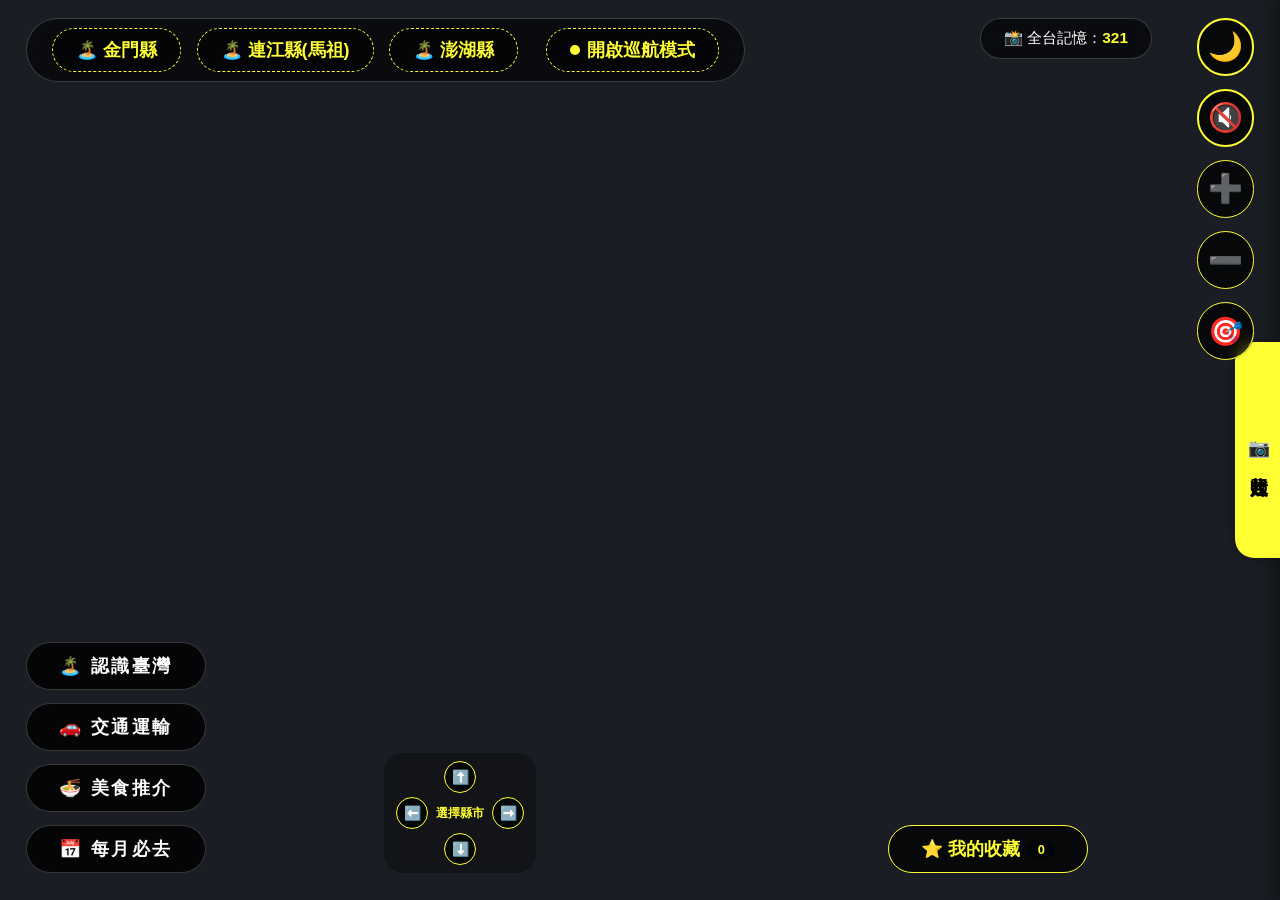
==== commit c9d58ae2: "Add files via upload" ====
--- a/index.html
+++ b/index.html
@@ -36,11 +36,16 @@
     </div>
 </div>
 
-<!-- 左上角外島區塊 -->
+<!-- 左上角外島區塊 + 巡航按鈕 -->
 <div class="island-bar">
     <div id="btn-Kinmen" class="island-btn" onclick="clickIsland('金門縣', this)" onmouseenter="hoverIsland('金門縣')" onmouseleave="clearIslandHover()">🏝️ 金門縣</div>
     <div id="btn-Lienchiang" class="island-btn" onclick="clickIsland('連江縣', this)" onmouseenter="hoverIsland('連江縣')" onmouseleave="clearIslandHover()">🏝️ 連江縣(馬祖)</div>
     <div id="btn-Penghu" class="island-btn" onclick="clickIsland('澎湖縣', this)" onmouseenter="hoverIsland('澎湖縣')" onmouseleave="clearIslandHover()">🏝️ 澎湖縣</div>
+    <!-- 巡航按鈕 -->
+    <div id="cruise-btn" class="island-btn cruise-btn-header" onclick="toggleCruiseMaster()">
+        <div id="cruise-dot"></div>
+        <span id="cruise-text">開啟巡航模式</span>
+    </div>
 </div>
 
 <!-- 手機版四方向按鈕（取代搜尋框） -->
@@ -59,7 +64,7 @@
 </div>
 
 <!-- 記憶數字 -->
-<div class="memory-badge">📸 全台記憶：<b id="total-count" style="color:var(--accent)">249</b></div>
+<div class="memory-badge">📸 全台記憶：<b id="total-count" style="color:var(--accent)">321</b></div>
 
 <!-- 收藏景點縮圖預覽 -->
 <div id="favorite-preview" class="favorite-preview" style="display: none;">
@@ -102,15 +107,7 @@
     </div>
 </div>
 
-<!-- 巡航按鈕 -->
-<div class="cruise-area">
-    <div class="cruise-btn" onclick="toggleCruiseMaster()">
-        <div id="cruise-dot"></div>
-        <span id="cruise-text">巡航中</span>
-    </div>
-</div>
-
-<!-- 收藏按鈕 + 面板 -->
+<!-- 收藏按鈕 + 面板（巡航按鈕已移除外島區塊，此處刪除原 cruise-area） -->
 <div class="favorite-wrapper">
     <div class="favorite-btn" onclick="toggleFavoritePanel()">
         ⭐ 我的收藏
--- a/css/style.css
+++ b/css/style.css
@@ -64,6 +64,14 @@
 .reg-islands { fill: #cccccc !important; }
 .reg-system { fill: #ffd700 !important; }
 
+/* 全國性淡亮燈效果 */
+.reg-national {
+    fill: var(--accent) !important;
+    opacity: 0.3;
+    filter: drop-shadow(0 0 5px var(--accent));
+}
+
+/* ========== 地圖上的文字 ========== */
 .county-label {
     fill: #fff;
     font-size: 1vw;
@@ -148,6 +156,7 @@
     stroke-width: 0.5px;
 }
 
+/* ========== 右側照片面板（桌面版）========== */
 .photo-panel {
     position: fixed;
     right: -50%;
@@ -263,6 +272,7 @@
     word-wrap: break-word;
 }
 
+/* ========== 桌面版收藏星星 - 放大到容易點擊 ========== */
 .thumb-card .favorite-star {
     position: absolute;
     top: 0.8vw;
@@ -291,6 +301,7 @@
     background: rgba(0,0,0,0.3);
 }
 
+/* ========== 左上角外島區塊（桌面版-水平）========== */
 .island-bar {
     position: absolute;
     top: 2vh;
@@ -324,6 +335,21 @@
 }
 
 .island-btn:hover { background: var(--accent); color: #000; }
+
+/* 巡航按鈕（在外島區塊內） */
+.cruise-btn-header {
+    display: inline-flex;
+    gap: 0.5vw;
+    margin-left: 1vw;
+}
+
+.cruise-btn-header #cruise-dot {
+    width: 0.8vw;
+    height: 0.8vw;
+    background: var(--accent);
+    border-radius: 50%;
+    transition: 0.2s;
+}
 
 .memory-badge {
     position: absolute;
@@ -339,6 +365,7 @@
     font-family: 'Microsoft JhengHei', sans-serif;
 }
 
+/* ========== 搜尋框（桌面版保留，手機版隱藏）========== */
 .search-area {
     position: absolute;
     top: 2vh;
@@ -411,6 +438,7 @@
 
 .search-result-item:hover { background: var(--accent); color: #000; }
 
+/* ========== 左下方選單（桌面版-垂直）========== */
 .menu-stack {
     position: absolute;
     bottom: 3vh;
@@ -496,41 +524,7 @@
     object-fit: contain;
 }
 
-.cruise-area {
-    position: absolute;
-    bottom: 3vh;
-    right: 2vw;
-    z-index: 160;
-}
-
-.cruise-btn {
-    display: flex;
-    align-items: center;
-    gap: 0.8vw;
-    padding: 1.2vh 2.5vw;
-    background: rgba(0,0,0,0.7);
-    backdrop-filter: blur(12px);
-    border: 1px solid var(--accent);
-    border-radius: 5vw;
-    cursor: pointer;
-    transition: 0.2s;
-    font-size: 1.4vw;
-    font-weight: bold;
-    color: var(--accent);
-    font-family: 'Microsoft JhengHei', sans-serif;
-}
-
-.cruise-btn:hover { background: var(--accent); color: #000; }
-.cruise-btn:hover #cruise-dot { background: #000 !important; }
-
-#cruise-dot {
-    width: 0.8vw;
-    height: 0.8vw;
-    background: var(--accent);
-    border-radius: 50%;
-    transition: 0.2s;
-}
-
+/* ========== 收藏包裝器 ========== */
 .favorite-wrapper {
     position: absolute;
     bottom: 3vh;
@@ -650,6 +644,7 @@
     font-family: 'Microsoft JhengHei', sans-serif;
 }
 
+/* ========== 右上控制項 ========== */
 .fixed-controls {
     position: fixed;
     top: 2vh;
@@ -723,6 +718,7 @@
     color: #000;
 }
 
+/* 收藏景點縮圖預覽 */
 .favorite-preview {
     position: fixed;
     bottom: 8vh;
@@ -753,6 +749,7 @@
     text-overflow: ellipsis;
 }
 
+/* 彈窗 */
 #modal-overlay {
     position: fixed;
     top: 0;
@@ -785,6 +782,7 @@
 
 .playing { animation: spin 3s linear infinite; }
 
+/* ========== 深色/淺色主題 ========== */
 :root[data-theme="light"] {
     --main-bg: #f0f0f0;
     --panel-bg: #ffffff;
@@ -851,6 +849,7 @@
     stroke-width: 2px;
 }
 
+/* 懸浮變亮效果 */
 .vertical-item {
     transition: all 0.2s ease;
     cursor: pointer;
@@ -862,6 +861,7 @@
     transform: scale(1.02);
 }
 
+/* ========== 響應式設計 - 平板 (768px - 1024px) ========== */
 @media (max-width: 1024px) and (min-width: 769px) {
     .thumb-card { width: 22vw; }
     .thumb-card p { font-size: 1.4vw; }
@@ -869,6 +869,7 @@
     .vertical-item img { width: 5vw; height: 5vw; }
 }
 
+/* ========== 桌面版四方向按鈕 ========== */
 .mobile-dpad {
     position: fixed;
     bottom: 3vh;
@@ -923,6 +924,7 @@
     white-space: nowrap;
 }
 
+/* ========== 手機版 ========== */
 @media (max-aspect-ratio: 1/1) {
     body {
         flex-direction: column;
@@ -1115,6 +1117,19 @@
         white-space: nowrap;
     }
     
+    /* 手機版巡航按鈕 */
+    .cruise-btn-header {
+        margin-left: 0;
+        margin-top: 1vh;
+        width: auto;
+        justify-content: center;
+    }
+    
+    .cruise-btn-header #cruise-dot {
+        width: 3vw;
+        height: 3vw;
+    }
+    
     .memory-badge {
         position: fixed;
         top: 1.5vh;
@@ -1124,10 +1139,12 @@
         z-index: 200;
     }
     
+    /* 手機版隱藏搜尋框 */
     .search-area {
         display: none;
     }
     
+     /* 手機版四方向按鈕 - 你的正確設定 */
     .mobile-dpad {
         position: fixed;
         top: 1.5vh;
@@ -1276,28 +1293,12 @@
         padding: 2vh;
     }
     
-    .cruise-area {
-        position: fixed;
-        bottom: 2vh;
-        right: 28vw;
-        z-index: 200;
-    }
-    
-    .cruise-btn {
-        padding: 1.5vh 4vw;
-        font-size: 3.5vw;
-    }
-    
-    #cruise-dot {
-        width: 3vw;
-        height: 3vw;
-    }
-    
     #modal-overlay { z-index: 500; }
     #modal-img { max-width: 95%; max-height: 70vh; }
     #modal-title { font-size: 1rem; }
 }
 
+/* ========== 轉乘站金邊閃爍動畫 ========== */
 @keyframes goldPulse {
     0% {
         stroke: #ffd700;
@@ -1326,6 +1327,7 @@
     fill: #ffffff;
 }
 
+/* 重置視角按鈕樣式 */
 .reset-view-btn {
     width: 4.5vw;
     height: 4.5vw;
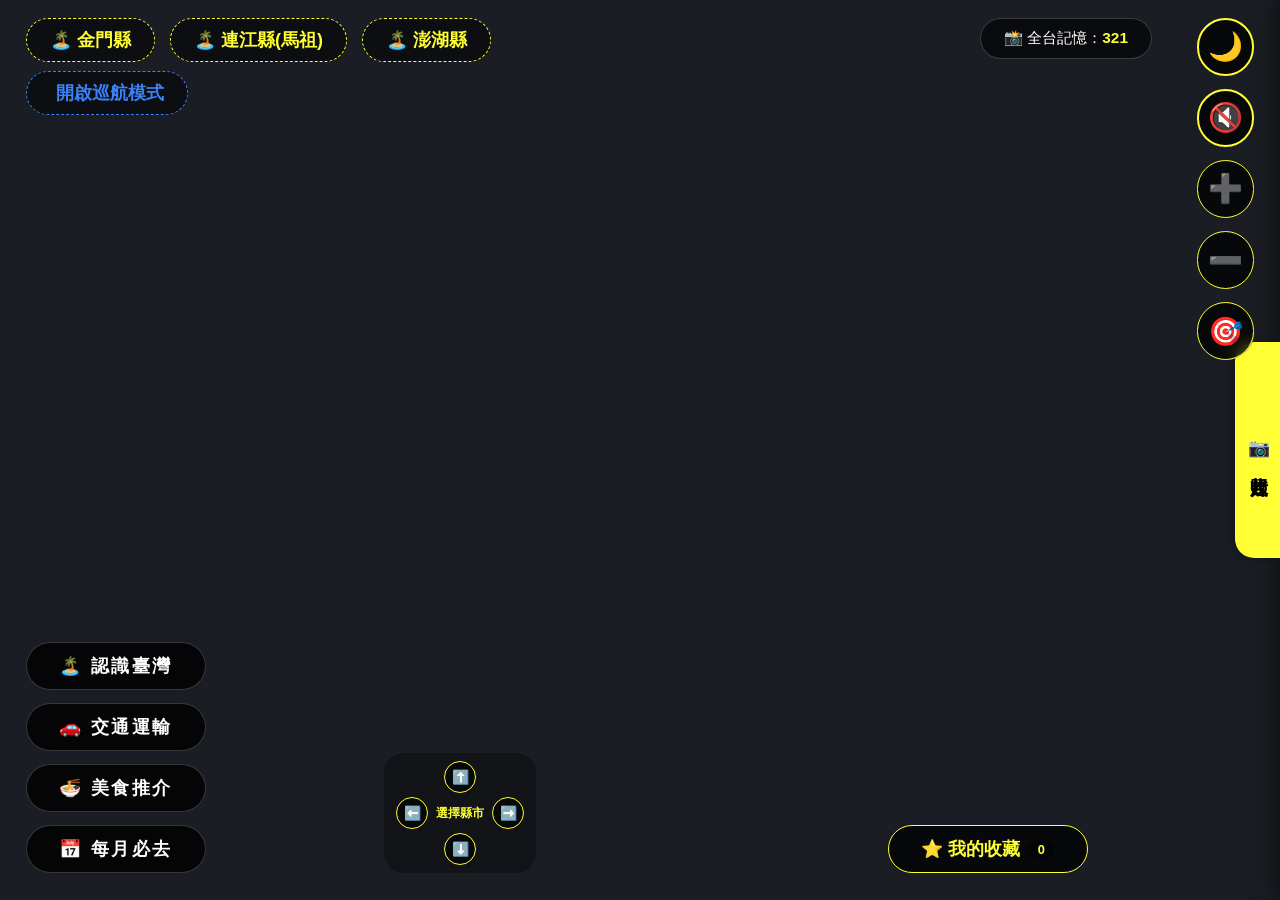
==== commit 70ebaf1a: "Add files via upload" ====
--- a/index.html
+++ b/index.html
@@ -36,19 +36,22 @@
     </div>
 </div>
 
-<!-- 左上角外島區塊 + 巡航按鈕 -->
-<div class="island-bar">
-    <div id="btn-Kinmen" class="island-btn" onclick="clickIsland('金門縣', this)" onmouseenter="hoverIsland('金門縣')" onmouseleave="clearIslandHover()">🏝️ 金門縣</div>
-    <div id="btn-Lienchiang" class="island-btn" onclick="clickIsland('連江縣', this)" onmouseenter="hoverIsland('連江縣')" onmouseleave="clearIslandHover()">🏝️ 連江縣(馬祖)</div>
-    <div id="btn-Penghu" class="island-btn" onclick="clickIsland('澎湖縣', this)" onmouseenter="hoverIsland('澎湖縣')" onmouseleave="clearIslandHover()">🏝️ 澎湖縣</div>
-    <!-- 巡航按鈕 -->
-    <div id="cruise-btn" class="island-btn cruise-btn-header" onclick="toggleCruiseMaster()">
-        <div id="cruise-dot"></div>
-        <span id="cruise-text">開啟巡航模式</span>
+<!-- 左上角按鈕群組 -->
+<div class="top-left-buttons">
+    <div class="island-row">
+        <div id="btn-Kinmen" class="island-btn" onclick="clickIsland('金門縣', this)" onmouseenter="hoverIsland('金門縣')" onmouseleave="clearIslandHover()">🏝️ 金門縣</div>
+        <div id="btn-Lienchiang" class="island-btn" onclick="clickIsland('連江縣', this)" onmouseenter="hoverIsland('連江縣')" onmouseleave="clearIslandHover()">🏝️ 連江縣(馬祖)</div>
+        <div id="btn-Penghu" class="island-btn" onclick="clickIsland('澎湖縣', this)" onmouseenter="hoverIsland('澎湖縣')" onmouseleave="clearIslandHover()">🏝️ 澎湖縣</div>
+    </div>
+    <div class="island-row">
+        <div id="cruise-btn" class="island-btn" onclick="toggleCruiseMaster()">
+            <div id="cruise-dot"></div>
+            <span id="cruise-text">開啟巡航模式</span>
+        </div>
     </div>
 </div>
 
-<!-- 手機版四方向按鈕（取代搜尋框） -->
+<!-- 手機版四方向按鈕 -->
 <div class="mobile-dpad">
     <div class="dpad-up">
         <button class="dpad-btn" id="dpad-up" onclick="moveDirection('N')">⬆️</button>
@@ -84,7 +87,6 @@
     </div>
     <div class="menu-item" id="menu-food">
         <div class="menu-trigger" id="food-mode-trigger" onclick="toggleFoodMode()">🍜 美食推介</div>
-        <div class="menu-dropdown-vertical" id="dropdown-food"></div>
     </div>
     <div class="menu-item" id="menu-monthly">
         <div class="menu-trigger" id="monthly-mode-trigger" onclick="toggleMonthlyPanel()">📅 每月必去</div>
@@ -107,7 +109,7 @@
     </div>
 </div>
 
-<!-- 收藏按鈕 + 面板（巡航按鈕已移除外島區塊，此處刪除原 cruise-area） -->
+<!-- 收藏按鈕 + 面板 -->
 <div class="favorite-wrapper">
     <div class="favorite-btn" onclick="toggleFavoritePanel()">
         ⭐ 我的收藏
--- a/css/style.css
+++ b/css/style.css
@@ -64,14 +64,12 @@
 .reg-islands { fill: #cccccc !important; }
 .reg-system { fill: #ffd700 !important; }
 
-/* 全國性淡亮燈效果 */
 .reg-national {
     fill: var(--accent) !important;
     opacity: 0.3;
     filter: drop-shadow(0 0 5px var(--accent));
 }
 
-/* ========== 地圖上的文字 ========== */
 .county-label {
     fill: #fff;
     font-size: 1vw;
@@ -156,7 +154,6 @@
     stroke-width: 0.5px;
 }
 
-/* ========== 右側照片面板（桌面版）========== */
 .photo-panel {
     position: fixed;
     right: -50%;
@@ -272,7 +269,6 @@
     word-wrap: break-word;
 }
 
-/* ========== 桌面版收藏星星 - 放大到容易點擊 ========== */
 .thumb-card .favorite-star {
     position: absolute;
     top: 0.8vw;
@@ -301,19 +297,19 @@
     background: rgba(0,0,0,0.3);
 }
 
-/* ========== 左上角外島區塊（桌面版-水平）========== */
-.island-bar {
+.top-left-buttons {
     position: absolute;
     top: 2vh;
     left: 2vw;
+    display: flex;
+    flex-direction: column;
+    gap: 1vh;
     z-index: 150;
+}
+
+.island-row {
     display: flex;
     gap: 1.2vw;
-    background: rgba(0,0,0,0.6);
-    backdrop-filter: blur(12px);
-    padding: 1vh 2vw;
-    border-radius: 5vw;
-    border: 1px solid rgba(255,255,255,0.2);
 }
 
 .island-btn {
@@ -334,21 +330,9 @@
     font-family: 'Microsoft JhengHei', sans-serif;
 }
 
-.island-btn:hover { background: var(--accent); color: #000; }
-
-/* 巡航按鈕（在外島區塊內） */
-.cruise-btn-header {
-    display: inline-flex;
-    gap: 0.5vw;
-    margin-left: 1vw;
-}
-
-.cruise-btn-header #cruise-dot {
-    width: 0.8vw;
-    height: 0.8vw;
+.island-btn:hover {
     background: var(--accent);
-    border-radius: 50%;
-    transition: 0.2s;
+    color: #000;
 }
 
 .memory-badge {
@@ -365,7 +349,6 @@
     font-family: 'Microsoft JhengHei', sans-serif;
 }
 
-/* ========== 搜尋框（桌面版保留，手機版隱藏）========== */
 .search-area {
     position: absolute;
     top: 2vh;
@@ -438,7 +421,6 @@
 
 .search-result-item:hover { background: var(--accent); color: #000; }
 
-/* ========== 左下方選單（桌面版-垂直）========== */
 .menu-stack {
     position: absolute;
     bottom: 3vh;
@@ -524,7 +506,6 @@
     object-fit: contain;
 }
 
-/* ========== 收藏包裝器 ========== */
 .favorite-wrapper {
     position: absolute;
     bottom: 3vh;
@@ -644,7 +625,6 @@
     font-family: 'Microsoft JhengHei', sans-serif;
 }
 
-/* ========== 右上控制項 ========== */
 .fixed-controls {
     position: fixed;
     top: 2vh;
@@ -718,7 +698,6 @@
     color: #000;
 }
 
-/* 收藏景點縮圖預覽 */
 .favorite-preview {
     position: fixed;
     bottom: 8vh;
@@ -749,7 +728,6 @@
     text-overflow: ellipsis;
 }
 
-/* 彈窗 */
 #modal-overlay {
     position: fixed;
     top: 0;
@@ -782,7 +760,6 @@
 
 .playing { animation: spin 3s linear infinite; }
 
-/* ========== 深色/淺色主題 ========== */
 :root[data-theme="light"] {
     --main-bg: #f0f0f0;
     --panel-bg: #ffffff;
@@ -802,13 +779,13 @@
 
 :root[data-theme="light"] .menu-trigger,
 :root[data-theme="light"] .cruise-btn,
-:root[data-theme="light"] .island-bar,
 :root[data-theme="light"] .search-box,
 :root[data-theme="light"] .memory-badge,
 :root[data-theme="light"] .fixed-controls button,
 :root[data-theme="light"] #music-toggle,
 :root[data-theme="light"] .favorite-btn,
-:root[data-theme="light"] .theme-toggle {
+:root[data-theme="light"] .theme-toggle,
+:root[data-theme="light"] .top-left-buttons .island-btn {
     background: rgba(255,255,255,0.9);
     color: #1a1d23;
     border-color: rgba(0,0,0,0.2);
@@ -849,7 +826,6 @@
     stroke-width: 2px;
 }
 
-/* 懸浮變亮效果 */
 .vertical-item {
     transition: all 0.2s ease;
     cursor: pointer;
@@ -861,7 +837,6 @@
     transform: scale(1.02);
 }
 
-/* ========== 響應式設計 - 平板 (768px - 1024px) ========== */
 @media (max-width: 1024px) and (min-width: 769px) {
     .thumb-card { width: 22vw; }
     .thumb-card p { font-size: 1.4vw; }
@@ -869,7 +844,6 @@
     .vertical-item img { width: 5vw; height: 5vw; }
 }
 
-/* ========== 桌面版四方向按鈕 ========== */
 .mobile-dpad {
     position: fixed;
     bottom: 3vh;
@@ -924,7 +898,6 @@
     white-space: nowrap;
 }
 
-/* ========== 手機版 ========== */
 @media (max-aspect-ratio: 1/1) {
     body {
         flex-direction: column;
@@ -1096,36 +1069,22 @@
         border-radius: 50%;
     }
     
-    .island-bar {
-        position: fixed;
-        top: 1.5vh;
-        left: 2vw;
-        display: flex;
+    .top-left-buttons {
         flex-direction: column;
-        gap: 1.5vh;
-        background: rgba(0,0,0,0.6);
-        backdrop-filter: blur(12px);
-        padding: 1.5vh 2vw;
-        border-radius: 5vw;
-        border: 1px solid rgba(255,255,255,0.2);
-        z-index: 200;
+        gap: 0.8vh;
+    }
+    
+    .island-row {
+        flex-direction: column;
+        gap: 0.8vh;
     }
     
     .island-btn {
         padding: 1vh 3vw;
         font-size: 3.5vw;
-        white-space: nowrap;
-    }
-    
-    /* 手機版巡航按鈕 */
-    .cruise-btn-header {
-        margin-left: 0;
-        margin-top: 1vh;
-        width: auto;
-        justify-content: center;
-    }
-    
-    .cruise-btn-header #cruise-dot {
+    }
+    
+    #cruise-dot {
         width: 3vw;
         height: 3vw;
     }
@@ -1139,12 +1098,10 @@
         z-index: 200;
     }
     
-    /* 手機版隱藏搜尋框 */
     .search-area {
         display: none;
     }
     
-     /* 手機版四方向按鈕 - 你的正確設定 */
     .mobile-dpad {
         position: fixed;
         top: 1.5vh;
@@ -1194,7 +1151,6 @@
         white-space: nowrap;
     }
 
-    
     .fixed-controls {
         position: fixed;
         top: 1.5vh;
@@ -1298,7 +1254,6 @@
     #modal-title { font-size: 1rem; }
 }
 
-/* ========== 轉乘站金邊閃爍動畫 ========== */
 @keyframes goldPulse {
     0% {
         stroke: #ffd700;
@@ -1327,7 +1282,6 @@
     fill: #ffffff;
 }
 
-/* 重置視角按鈕樣式 */
 .reset-view-btn {
     width: 4.5vw;
     height: 4.5vw;
@@ -1354,12 +1308,24 @@
     }
 }
 
-/* ========== 每月必去月份選單 ========== */
+/* ========== 巡航按鈕藍色樣式 ========== */
+#cruise-btn {
+    border-color: #3b82f6 !important;
+    color: #3b82f6 !important;
+}
+
+#cruise-btn.active {
+    background: #3b82f6 !important;
+    color: #000 !important;
+}
+
+/* ========== 每月必去選單 - 底部對齊按鈕 ========== */
 .monthly-panel {
     position: absolute;
     left: 100%;
     bottom: 0;
     margin-left: 1vw;
+    margin-bottom: 0;
     background: rgba(0,0,0,0.95);
     backdrop-filter: blur(16px);
     border-radius: 1vw;
@@ -1375,6 +1341,7 @@
     display: block;
 }
 
+/* 3x4 網格佈局 */
 .monthly-grid-3x4 {
     display: grid;
     grid-template-columns: repeat(4, 1fr);
@@ -1397,7 +1364,6 @@
     color: #000;
 }
 
-/* 美食模式按鈕啟用樣式 */
 .food-mode-active {
     background: var(--accent) !important;
     color: #000 !important;
@@ -1405,7 +1371,12 @@
     box-shadow: 0 0 10px var(--accent);
 }
 
-/* 手機版每月必去 */
+#dropdown-food:empty,
+#dropdown-monthly:empty {
+    display: none;
+}
+
+/* 手機版調整 */
 @media (max-aspect-ratio: 1/1) {
     .monthly-panel {
         left: 100%;
@@ -1423,4 +1394,42 @@
         padding: 1vh 2vw;
         font-size: 3vw;
     }
+}
+
+/* ========== 可拖曳 dpad ========== */
+.mobile-dpad {
+    cursor: grab;
+    user-select: none;
+    touch-action: none;
+}
+
+.mobile-dpad:active {
+    cursor: grabbing;
+}
+
+/* ========== 每月必去照片的縣市標籤（左上角） ========== */
+.photo-county-label {
+    position: absolute;
+    top: 8px;
+    left: 8px;
+    background: rgba(0, 0, 0, 0.7);
+    backdrop-filter: blur(4px);
+    padding: 4px 8px;
+    border-radius: 20px;
+    font-size: 0.8vw;
+    font-weight: bold;
+    color: var(--accent);
+    z-index: 10;
+    pointer-events: none;
+    font-family: 'Microsoft JhengHei', sans-serif;
+}
+
+/* 手機版調整 */
+@media (max-aspect-ratio: 1/1) {
+    .photo-county-label {
+        font-size: 2.5vw;
+        padding: 2px 6px;
+        top: 4px;
+        left: 4px;
+    }
 }
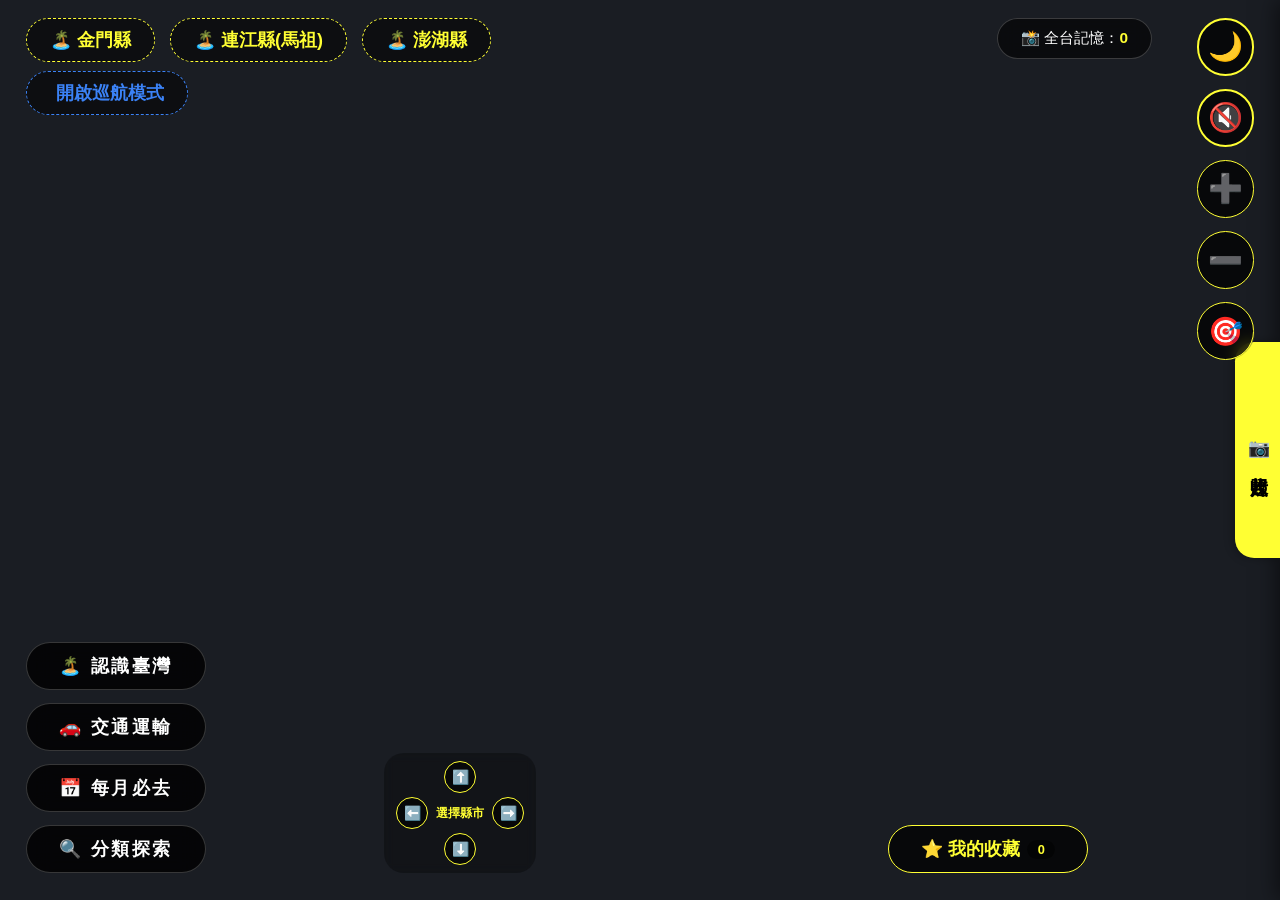
==== commit 976e21c1: "Add files via upload" ====
--- a/index.html
+++ b/index.html
@@ -3,9 +3,9 @@
 <head>
     <meta charset="UTF-8">
     <meta name="viewport" content="width=device-width, initial-scale=1.0, user-scalable=yes">
-    <title>台灣景點照片地圖 | 249個台灣回憶景點</title>
-    <meta name="description" content="探索台灣249個景點照片，從台北101到墾丁沙灘，從阿里山到太魯閣，互動地圖帶你回憶台灣之美。">
-    <meta name="keywords" content="台灣景點,台灣地圖,台灣旅遊,景點照片,台灣回憶,台北101,日月潭,阿里山">
+    <title>臺灣景點照片地圖</title>
+    <meta name="description" content="探索台灣景點照片，互動地圖帶你回憶台灣之美。">
+    <meta name="keywords" content="台灣景點,台灣地圖,台灣旅遊,景點照片,台灣回憶">
     <link rel="stylesheet" href="css/style.css">
     
     <!-- Google tag (gtag.js) -->
@@ -67,7 +67,7 @@
 </div>
 
 <!-- 記憶數字 -->
-<div class="memory-badge">📸 全台記憶：<b id="total-count" style="color:var(--accent)">321</b></div>
+<div class="memory-badge">📸 全台記憶：<b id="total-count" style="color:var(--accent)">0</b></div>
 
 <!-- 收藏景點縮圖預覽 -->
 <div id="favorite-preview" class="favorite-preview" style="display: none;">
@@ -84,9 +84,6 @@
     <div class="menu-item" id="menu-transport">
         <div class="menu-trigger" onclick="toggleMenu('transport')">🚗 交通運輸</div>
         <div class="menu-dropdown-vertical" id="dropdown-transport"></div>
-    </div>
-    <div class="menu-item" id="menu-food">
-        <div class="menu-trigger" id="food-mode-trigger" onclick="toggleFoodMode()">🍜 美食推介</div>
     </div>
     <div class="menu-item" id="menu-monthly">
         <div class="menu-trigger" id="monthly-mode-trigger" onclick="toggleMonthlyPanel()">📅 每月必去</div>
@@ -107,6 +104,20 @@
             </div>
         </div>
     </div>
+    <!-- 分類探索按鈕 -->
+    <div class="menu-item" id="menu-category">
+        <div class="menu-trigger" onclick="toggleCategoryPanel()">🔍 分類探索</div>
+        <div id="category-panel" class="category-panel">
+            <div class="category-grid">
+                <div class="category-item" data-cat="吃貨必去" data-keywords="美食,伴手禮">🍜 吃貨必去</div>
+                <div class="category-item" data-cat="打卡秘境" data-keywords="彩繪,燈塔,特殊地景,天空步道,教堂,彩虹">📸 打卡秘境</div>
+                <div class="category-item" data-cat="玩樂放鬆" data-keywords="玩樂,遊樂園,水上活動,休閒">🎢 玩樂放鬆</div>
+                <div class="category-item" data-cat="特色體驗" data-keywords="DIY,溫泉,賞螢,熱氣球,放天燈">✨ 特色體驗</div>
+                <div class="category-item" data-cat="人文古蹟" data-keywords="文化,老街,廟宇,書院,燈會,藝術村">🏛️ 人文古蹟</div>
+                <div class="category-item" data-cat="自然生態" data-keywords="生態,山,海,湖,森林,溼地,瀑布">🌿 自然生態</div>
+            </div>
+        </div>
+    </div>
 </div>
 
 <!-- 收藏按鈕 + 面板 -->
@@ -124,7 +135,11 @@
 <!-- 右側照片面板 -->
 <div id="photoPanel" class="photo-panel">
     <div class="panel-handle" onclick="togglePhotoPanel()" id="panel-handle-text">📷 收起照片</div>
-    <div class="panel-title"><span id="cname">等待探索</span></div>
+    <div class="panel-title">
+        <button id="nationwide-btn" class="nationwide-btn" onclick="showNationwidePhotos()">🌍 全國</button>
+        <button id="exit-category-btn" class="nationwide-btn exit-category-btn" style="display: none;" onclick="exitCategoryMode()">✖ 退出分類模式</button>
+        <span id="cname">點擊縣市開始探索</span>
+    </div>
     <div id="thumb-grid"></div>
 </div>
 
@@ -136,6 +151,23 @@
     </div>
 </div>
 
+<!-- 引導提示 overlay -->
+<div id="guide-overlay" class="guide-overlay" style="display: none;">
+    <div class="guide-card">
+        <div class="guide-icon">👋</div>
+        <div class="guide-title">歡迎來到臺灣旅遊地圖</div>
+        <div class="guide-list">
+            <div class="guide-item">🎮 按 ↑ ↓ ← → 或點擊地圖切換縣市</div>
+            <div class="guide-item">🔍 分類探索瀏覽全台各類景點</div>
+            <div class="guide-item">▶ 巡航模式自動輪播縣市，瞬間環遊臺灣</div>
+            <div class="guide-item">🖱️ 長按方向盤可拖曳移動位置</div>
+            <div class="guide-item">⭐ 點擊星星收藏景點</div>
+            <div class="guide-item">🌙 點擊右上角🌙可切換深色/淺色模式</div>
+        </div>
+        <button class="guide-btn" onclick="closeGuide()">開始探索 →</button>
+    </div>
+</div>
+
 <script src="https://d3js.org/d3.v7.min.js"></script>
 <script src="https://unpkg.com/topojson@3"></script>
 <script src="js/data.js"></script>
--- a/css/style.css
+++ b/css/style.css
@@ -289,12 +289,43 @@
 }
 
 .panel-title {
+    display: flex;
+    align-items: center;
+    justify-content: space-between;
+    position: relative;
+    z-index: 20;
+    padding: 1.5vw;
     text-align: center;
-    padding: 1.5vw;
-    border-bottom: 1px solid rgba(255,255,255,0.1);
+}
+
+.nationwide-btn {
+    background: rgba(0,0,0,0.7);
+    border: 1px solid var(--accent);
+    color: var(--accent);
+    border-radius: 20px;
+    padding: 4px 12px;
+    cursor: pointer;
+    font-size: 0.8rem;
+    white-space: nowrap;
+    z-index: 21;
+    position: relative;
+}
+
+/* 退出分類模式按鈕（與全國按鈕同位置） */
+.exit-category-btn {
+    border-color: #ff4444 !important;
+    color: #ff4444 !important;
+}
+.exit-category-btn:hover {
+    background: #ff4444 !important;
+    color: #fff !important;
+}
+
+#cname {
+    flex: 1;
+    text-align: center;
     font-size: 1.5vw;
     font-weight: bold;
-    background: rgba(0,0,0,0.3);
 }
 
 .top-left-buttons {
@@ -858,6 +889,13 @@
     backdrop-filter: blur(4px);
     padding: 8px 12px;
     border-radius: 20px;
+    cursor: grab;
+    user-select: none;
+    touch-action: none;
+}
+
+.mobile-dpad:active {
+    cursor: grabbing;
 }
 
 .dpad-up, .dpad-down {
@@ -884,6 +922,7 @@
     justify-content: center;
     cursor: pointer;
     transition: 0.2s;
+    pointer-events: auto;
 }
 
 .dpad-btn:hover {
@@ -896,6 +935,7 @@
     color: var(--accent);
     font-weight: bold;
     white-space: nowrap;
+    pointer-events: none;
 }
 
 @media (max-aspect-ratio: 1/1) {
@@ -993,8 +1033,25 @@
         font-size: 4vw;
     }
     
-    .photo-panel .panel-title {
-        display: none;
+    .panel-title {
+        flex-direction: column;
+        align-items: stretch;
+        gap: 8px;
+        padding: 1.5vw;
+    }
+    #cname {
+        font-size: 3vw;
+        order: 1;
+    }
+    .nationwide-btn,
+    .exit-category-btn {
+        align-self: flex-start;
+        font-size: 2.5vw;
+        padding: 2px 8px;
+    }
+    .exit-category-btn {
+        order: 2;
+        margin-top: 4px;
     }
     
     #thumb-grid {
@@ -1117,40 +1174,37 @@
         backdrop-filter: none;
         padding: 0;
         border-radius: 12px;
-    }
-
+        transform: scale(1.3);
+        transform-origin: left top;
+    }
+    
     .dpad-up, .dpad-down {
         display: flex;
         justify-content: center;
     }
-
+    
     .dpad-middle {
         display: flex;
         align-items: center;
         gap: 3px;
     }
-
+    
     .dpad-btn {
-        width: 22px;
-        height: 22px;
-        border-radius: 50%;
+        width: 44px !important;
+        height: 44px !important;
+        font-size: 20px !important;
         background: rgba(0,0,0,0.5);
         border: 0.8px solid var(--accent);
         color: var(--accent);
-        font-size: 10px;
-        display: flex;
-        align-items: center;
-        justify-content: center;
-        cursor: pointer;
-    }
-
+    }
+    
     .dpad-text {
-        font-size: 8px;
+        font-size: 10px !important;
         color: var(--accent);
         font-weight: bold;
         white-space: nowrap;
     }
-
+    
     .fixed-controls {
         position: fixed;
         top: 1.5vh;
@@ -1319,7 +1373,7 @@
     color: #000 !important;
 }
 
-/* ========== 每月必去選單 - 底部對齊按鈕 ========== */
+/* ========== 每月必去選單 ========== */
 .monthly-panel {
     position: absolute;
     left: 100%;
@@ -1341,7 +1395,6 @@
     display: block;
 }
 
-/* 3x4 網格佈局 */
 .monthly-grid-3x4 {
     display: grid;
     grid-template-columns: repeat(4, 1fr);
@@ -1364,19 +1417,6 @@
     color: #000;
 }
 
-.food-mode-active {
-    background: var(--accent) !important;
-    color: #000 !important;
-    border-color: var(--accent) !important;
-    box-shadow: 0 0 10px var(--accent);
-}
-
-#dropdown-food:empty,
-#dropdown-monthly:empty {
-    display: none;
-}
-
-/* 手機版調整 */
 @media (max-aspect-ratio: 1/1) {
     .monthly-panel {
         left: 100%;
@@ -1385,29 +1425,16 @@
         min-width: 40vw;
         padding: 2vw;
     }
-    
     .monthly-grid-3x4 {
         gap: 1vw;
     }
-    
     .monthly-item {
         padding: 1vh 2vw;
         font-size: 3vw;
     }
 }
 
-/* ========== 可拖曳 dpad ========== */
-.mobile-dpad {
-    cursor: grab;
-    user-select: none;
-    touch-action: none;
-}
-
-.mobile-dpad:active {
-    cursor: grabbing;
-}
-
-/* ========== 每月必去照片的縣市標籤（左上角） ========== */
+/* ========== 每月必去照片縣市標籤 ========== */
 .photo-county-label {
     position: absolute;
     top: 8px;
@@ -1423,8 +1450,6 @@
     pointer-events: none;
     font-family: 'Microsoft JhengHei', sans-serif;
 }
-
-/* 手機版調整 */
 @media (max-aspect-ratio: 1/1) {
     .photo-county-label {
         font-size: 2.5vw;
@@ -1432,4 +1457,199 @@
         top: 4px;
         left: 4px;
     }
+}
+
+/* ========== 引導提示樣式 ========== */
+.guide-overlay {
+    position: fixed;
+    top: 0;
+    left: 0;
+    width: 100%;
+    height: 100%;
+    background: rgba(0, 0, 0, 0.85);
+    backdrop-filter: blur(8px);
+    z-index: 10000;
+    display: flex;
+    align-items: center;
+    justify-content: center;
+    font-family: 'Microsoft JhengHei', sans-serif;
+}
+
+.guide-card {
+    background: var(--panel-bg);
+    border-radius: 32px;
+    padding: 32px 40px;
+    max-width: 480px;
+    width: 85%;
+    text-align: center;
+    box-shadow: 0 20px 40px rgba(0,0,0,0.3);
+    border: 1px solid rgba(255,255,255,0.2);
+    animation: guideFadeIn 0.3s ease;
+}
+
+@keyframes guideFadeIn {
+    from { opacity: 0; transform: scale(0.95); }
+    to { opacity: 1; transform: scale(1); }
+}
+
+.guide-icon {
+    font-size: 64px;
+    margin-bottom: 16px;
+}
+
+.guide-title {
+    font-size: 24px;
+    font-weight: bold;
+    color: var(--accent);
+    margin-bottom: 24px;
+}
+
+.guide-list {
+    text-align: left;
+    margin-bottom: 28px;
+}
+
+.guide-item {
+    padding: 10px 0;
+    font-size: 16px;
+    color: #fff;
+    border-bottom: 1px solid rgba(255,255,255,0.1);
+    display: flex;
+    align-items: center;
+    gap: 8px;
+}
+.guide-item:last-child { border-bottom: none; }
+
+.guide-btn {
+    background: var(--accent);
+    color: #000;
+    border: none;
+    padding: 12px 28px;
+    font-size: 18px;
+    font-weight: bold;
+    border-radius: 40px;
+    cursor: pointer;
+    transition: 0.2s;
+    font-family: 'Microsoft JhengHei', sans-serif;
+}
+.guide-btn:hover {
+    transform: scale(1.02);
+    background: #ffdd55;
+}
+@media (max-aspect-ratio: 1/1) {
+    .guide-card { padding: 24px 28px; max-width: 90%; }
+    .guide-title { font-size: 20px; }
+    .guide-item { font-size: 14px; padding: 8px 0; }
+    .guide-btn { padding: 10px 24px; font-size: 16px; }
+}
+:root[data-theme="light"] .guide-overlay {
+    background: rgba(255,255,255,0.95);
+}
+:root[data-theme="light"] .guide-card {
+    background: #fff;
+    border-color: rgba(0,0,0,0.1);
+}
+:root[data-theme="light"] .guide-item {
+    color: #333;
+    border-bottom-color: rgba(0,0,0,0.1);
+}
+
+/* ========== 分類圖示 ========== */
+.category-icons {
+    position: absolute;
+    bottom: 8px;
+    left: 8px;
+    background: rgba(0, 0, 0, 0.6);
+    backdrop-filter: blur(4px);
+    border-radius: 20px;
+    padding: 2px 6px;
+    font-size: 0.9rem;
+    line-height: 1.2;
+    pointer-events: none;
+    z-index: 10;
+}
+@media (max-aspect-ratio: 1/1) {
+    .category-icons {
+        font-size: 1.2rem;
+        bottom: 4px;
+        left: 4px;
+        padding: 2px 4px;
+    }
+}
+
+/* ========== 星等 ========== */
+.rating-stars {
+    position: absolute;
+    bottom: 8px;
+    right: 8px;
+    background: rgba(0, 0, 0, 0.6);
+    backdrop-filter: blur(4px);
+    border-radius: 20px;
+    padding: 2px 6px;
+    font-size: 0.8rem;
+    font-weight: bold;
+    color: #ffcc00;
+    letter-spacing: 2px;
+    pointer-events: none;
+    z-index: 10;
+}
+@media (max-aspect-ratio: 1/1) {
+    .rating-stars {
+        font-size: 1rem;
+        bottom: 4px;
+        right: 4px;
+        padding: 2px 4px;
+    }
+}
+
+/* ========== 分類探索面板 ========== */
+.category-panel {
+    position: absolute;
+    left: 100%;
+    bottom: 0;
+    margin-left: 1vw;
+    background: rgba(0,0,0,0.95);
+    backdrop-filter: blur(16px);
+    border-radius: 1vw;
+    padding: 0.8vw;
+    min-width: 20vw;
+    border: 1px solid rgba(255,255,255,0.2);
+    box-shadow: 4px 4px 20px rgba(0,0,0,0.5);
+    display: none;
+    z-index: 170;
+}
+.category-panel.show { display: block; }
+.category-grid {
+    display: grid;
+    grid-template-columns: repeat(2, 1fr);
+    gap: 0.5vw;
+}
+.category-item {
+    padding: 0.5vw 0.8vw;
+    text-align: center;
+    cursor: pointer;
+    font-size: 1vw;
+    font-weight: bold;
+    color: white;
+    border-radius: 0.5vw;
+    transition: 0.2s;
+    white-space: nowrap;
+}
+.category-item:hover {
+    background: var(--accent);
+    color: #000;
+}
+@media (max-aspect-ratio: 1/1) {
+    .category-panel {
+        left: 100%;
+        bottom: 0;
+        margin-left: 2vw;
+        min-width: 40vw;
+        padding: 2vw;
+    }
+    .category-grid { gap: 1vw; }
+    .category-item {
+        padding: 1vh 2vw;
+        font-size: 3vw;
+    }
 }
